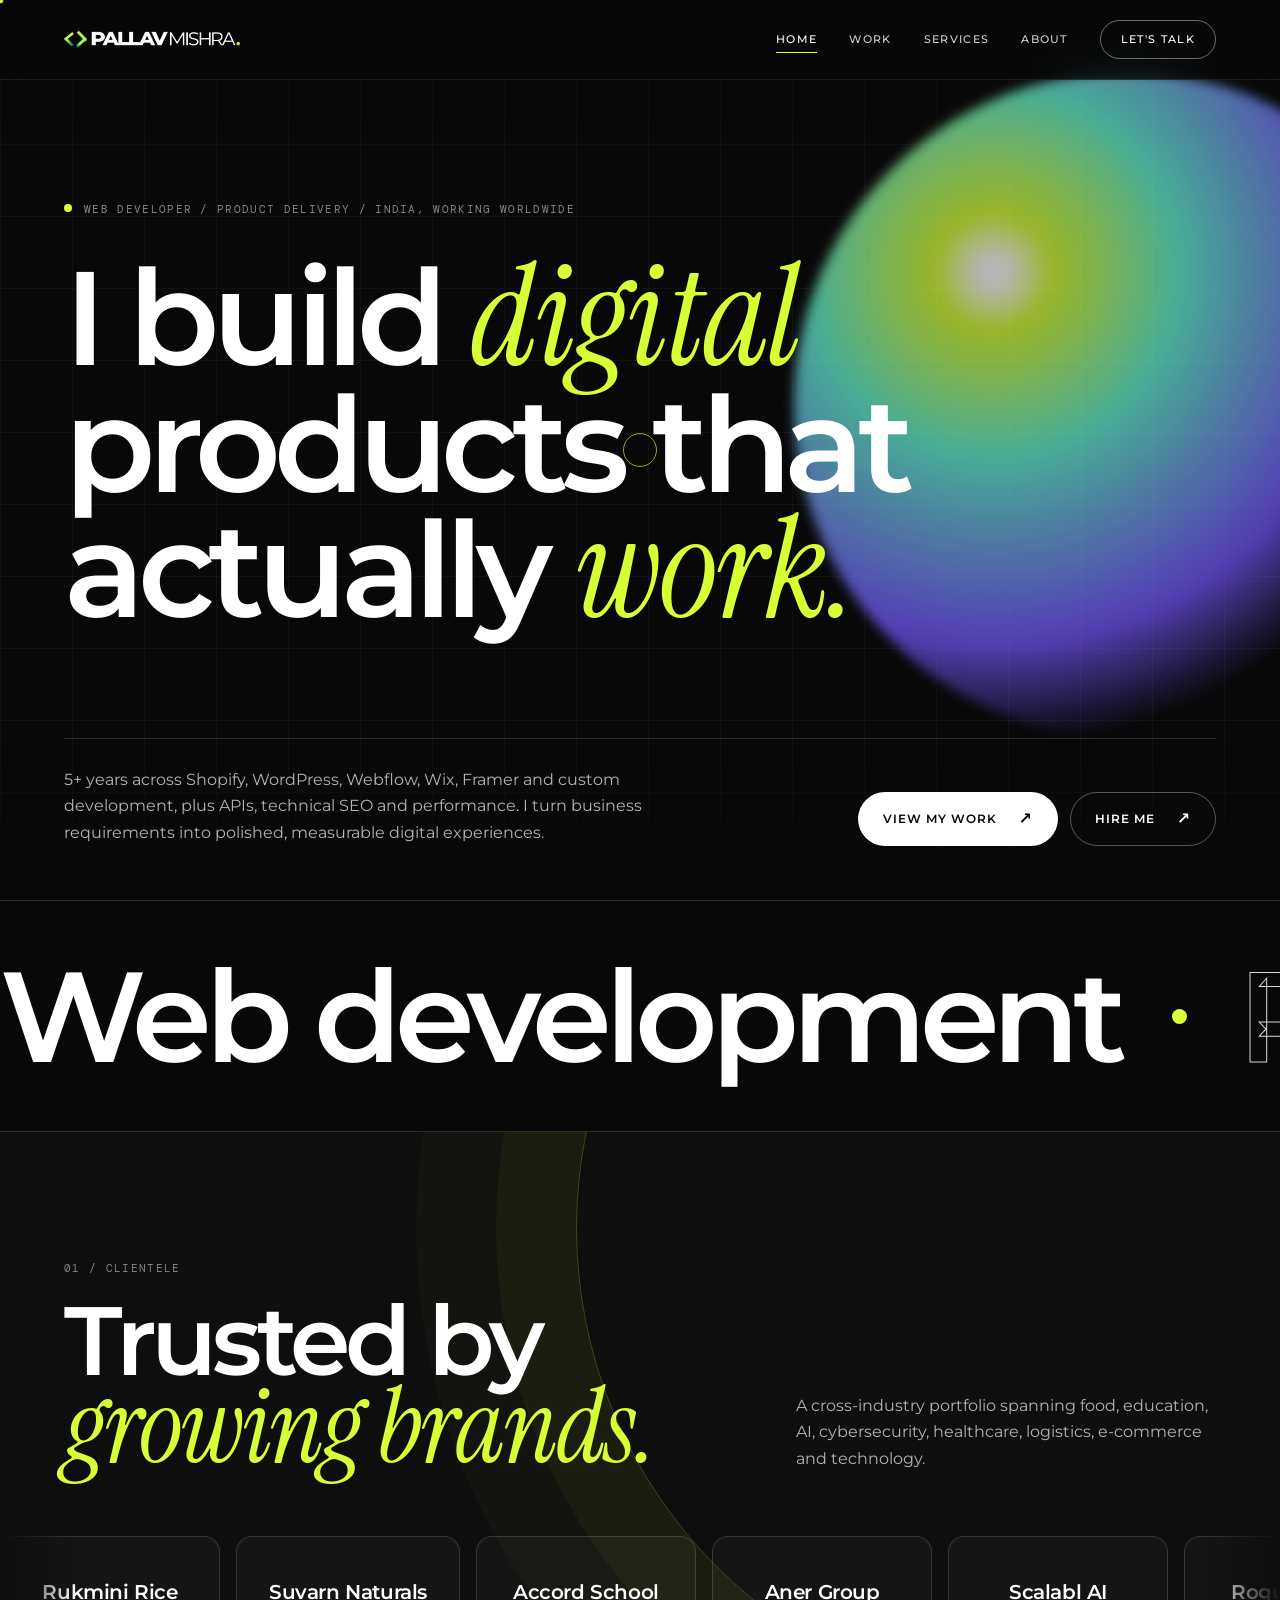
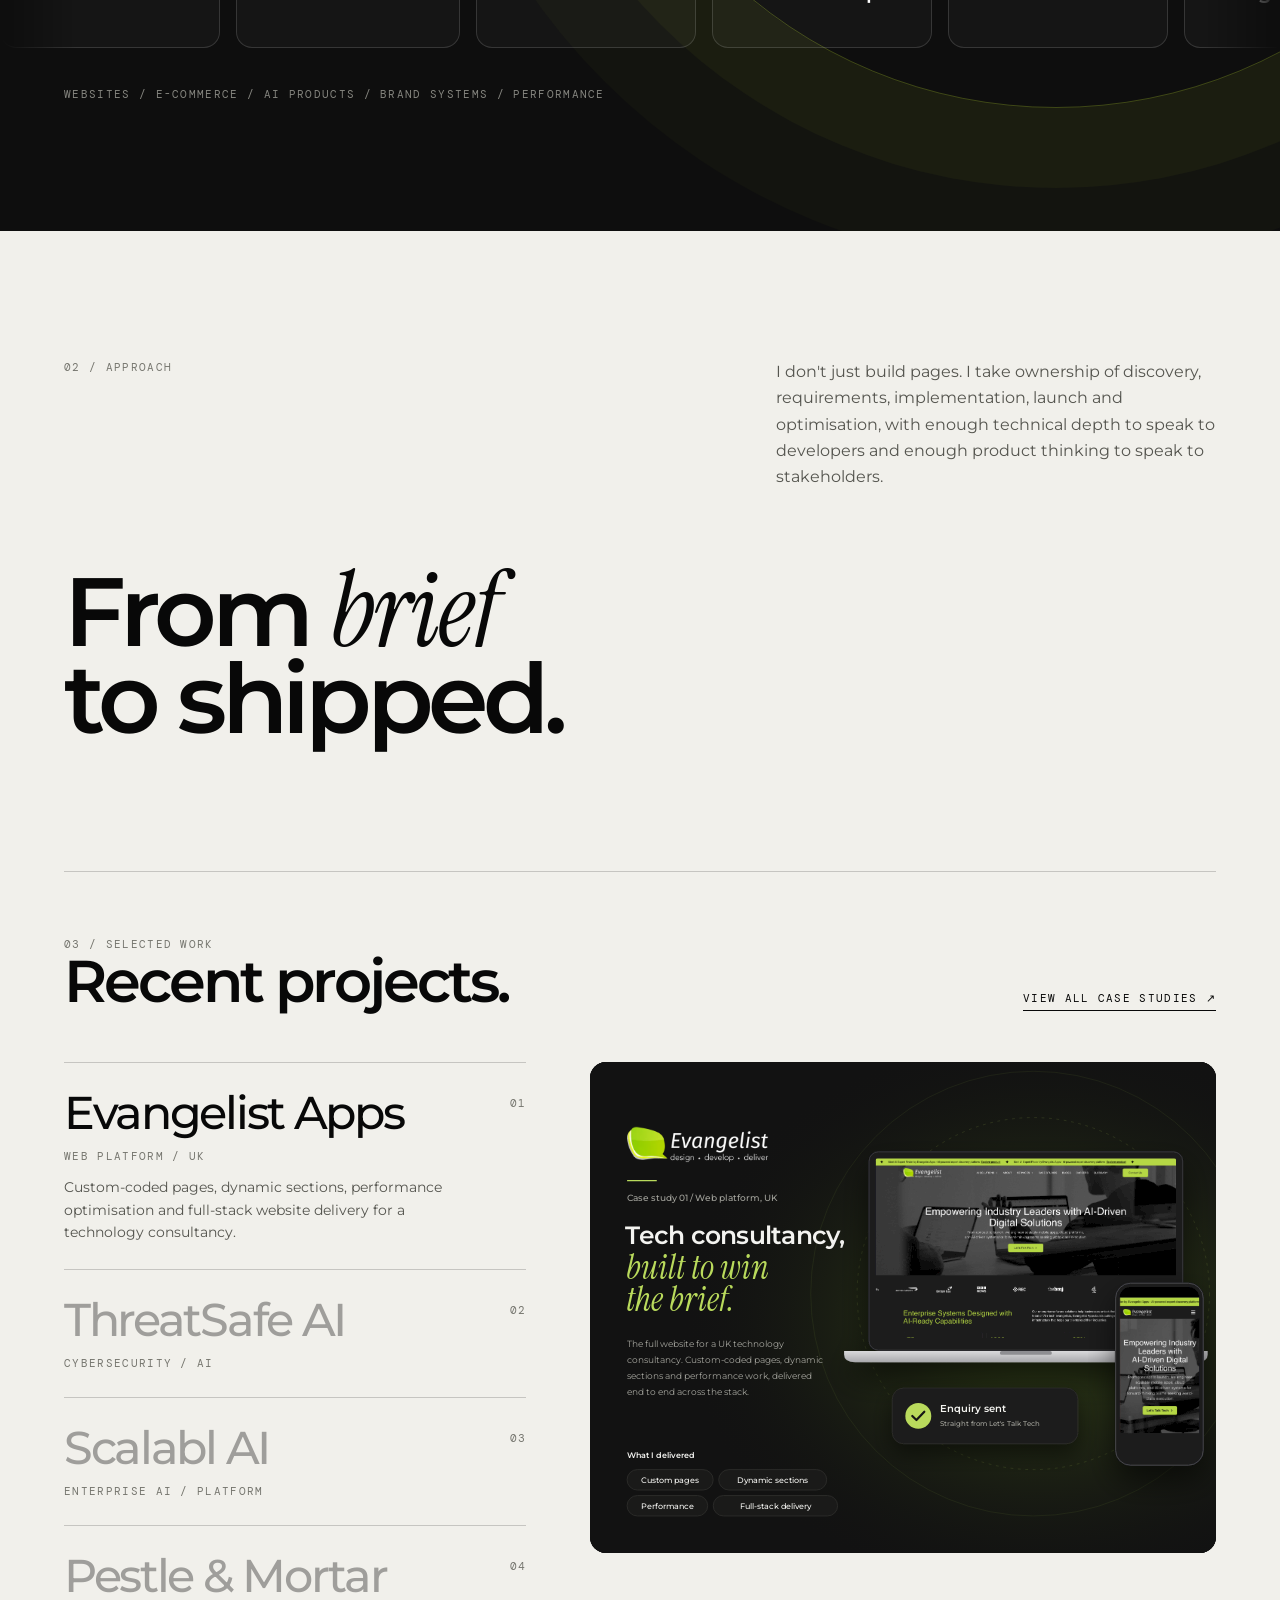
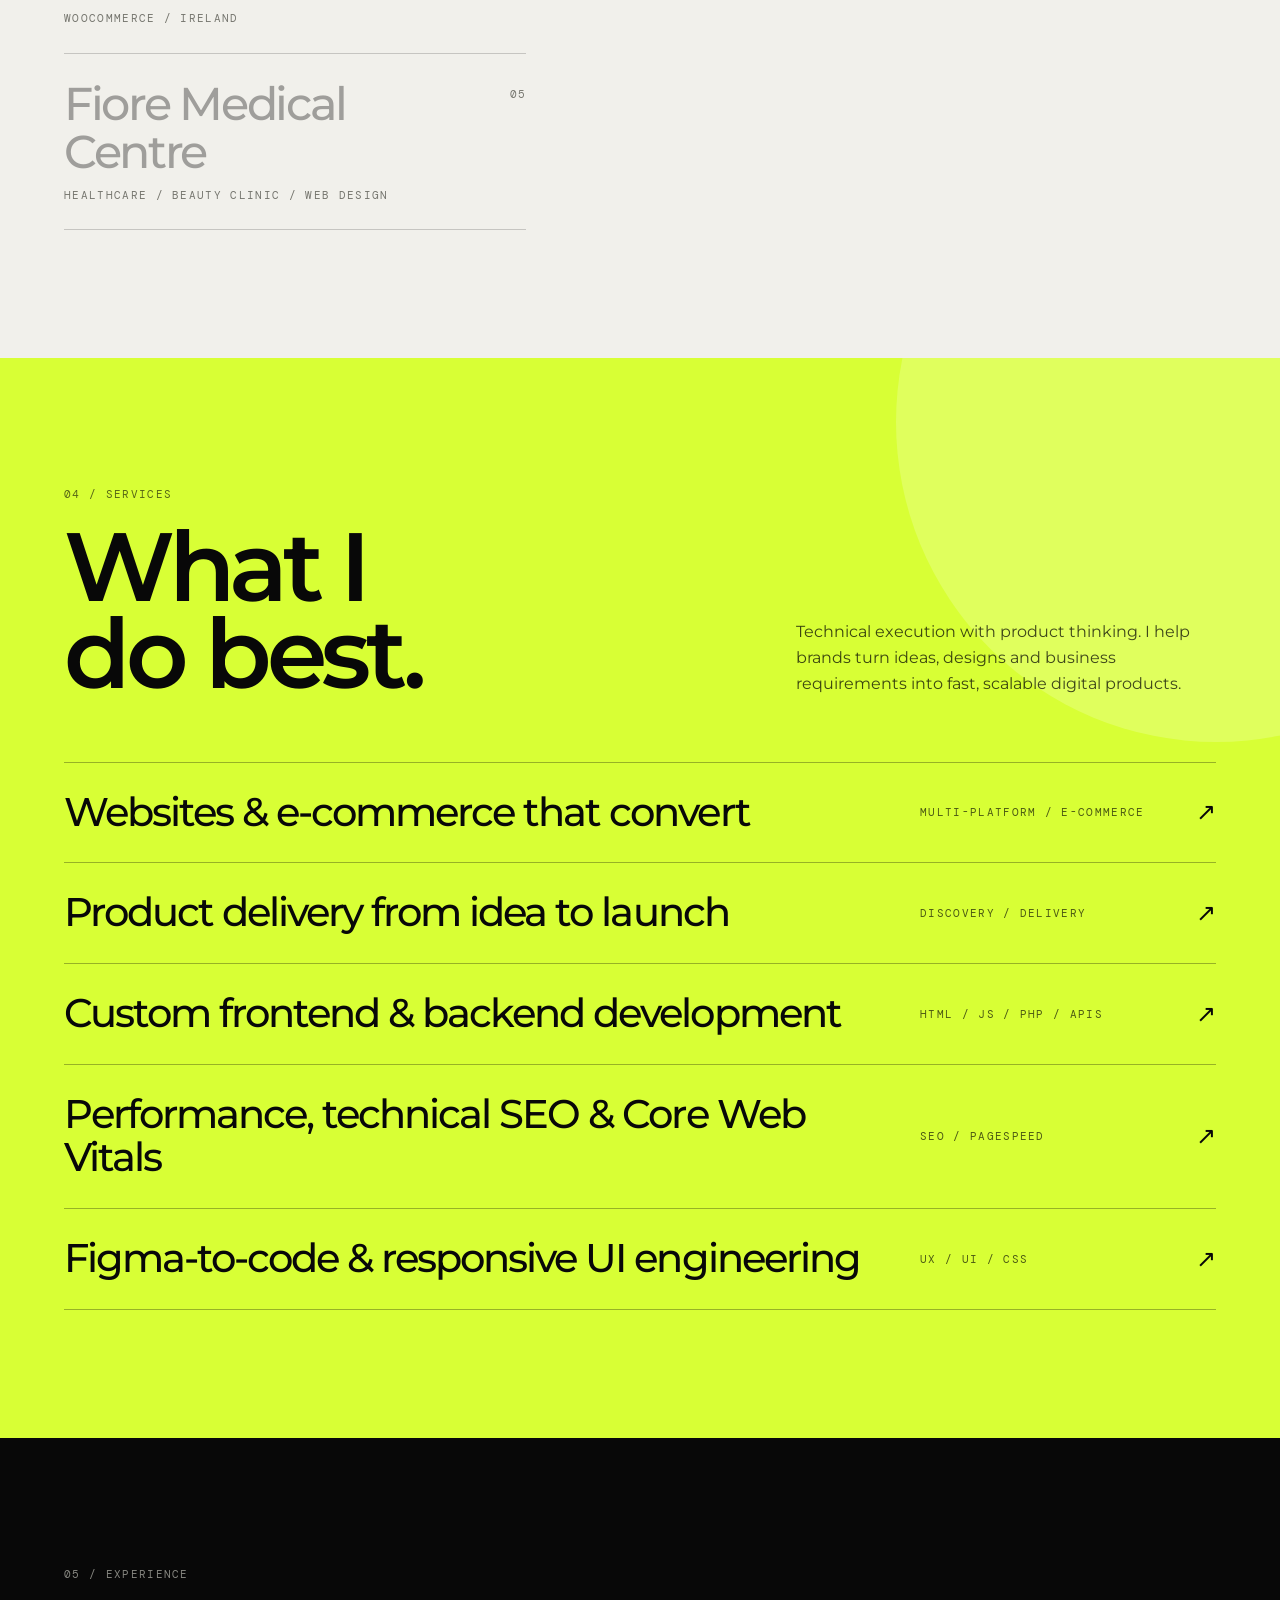
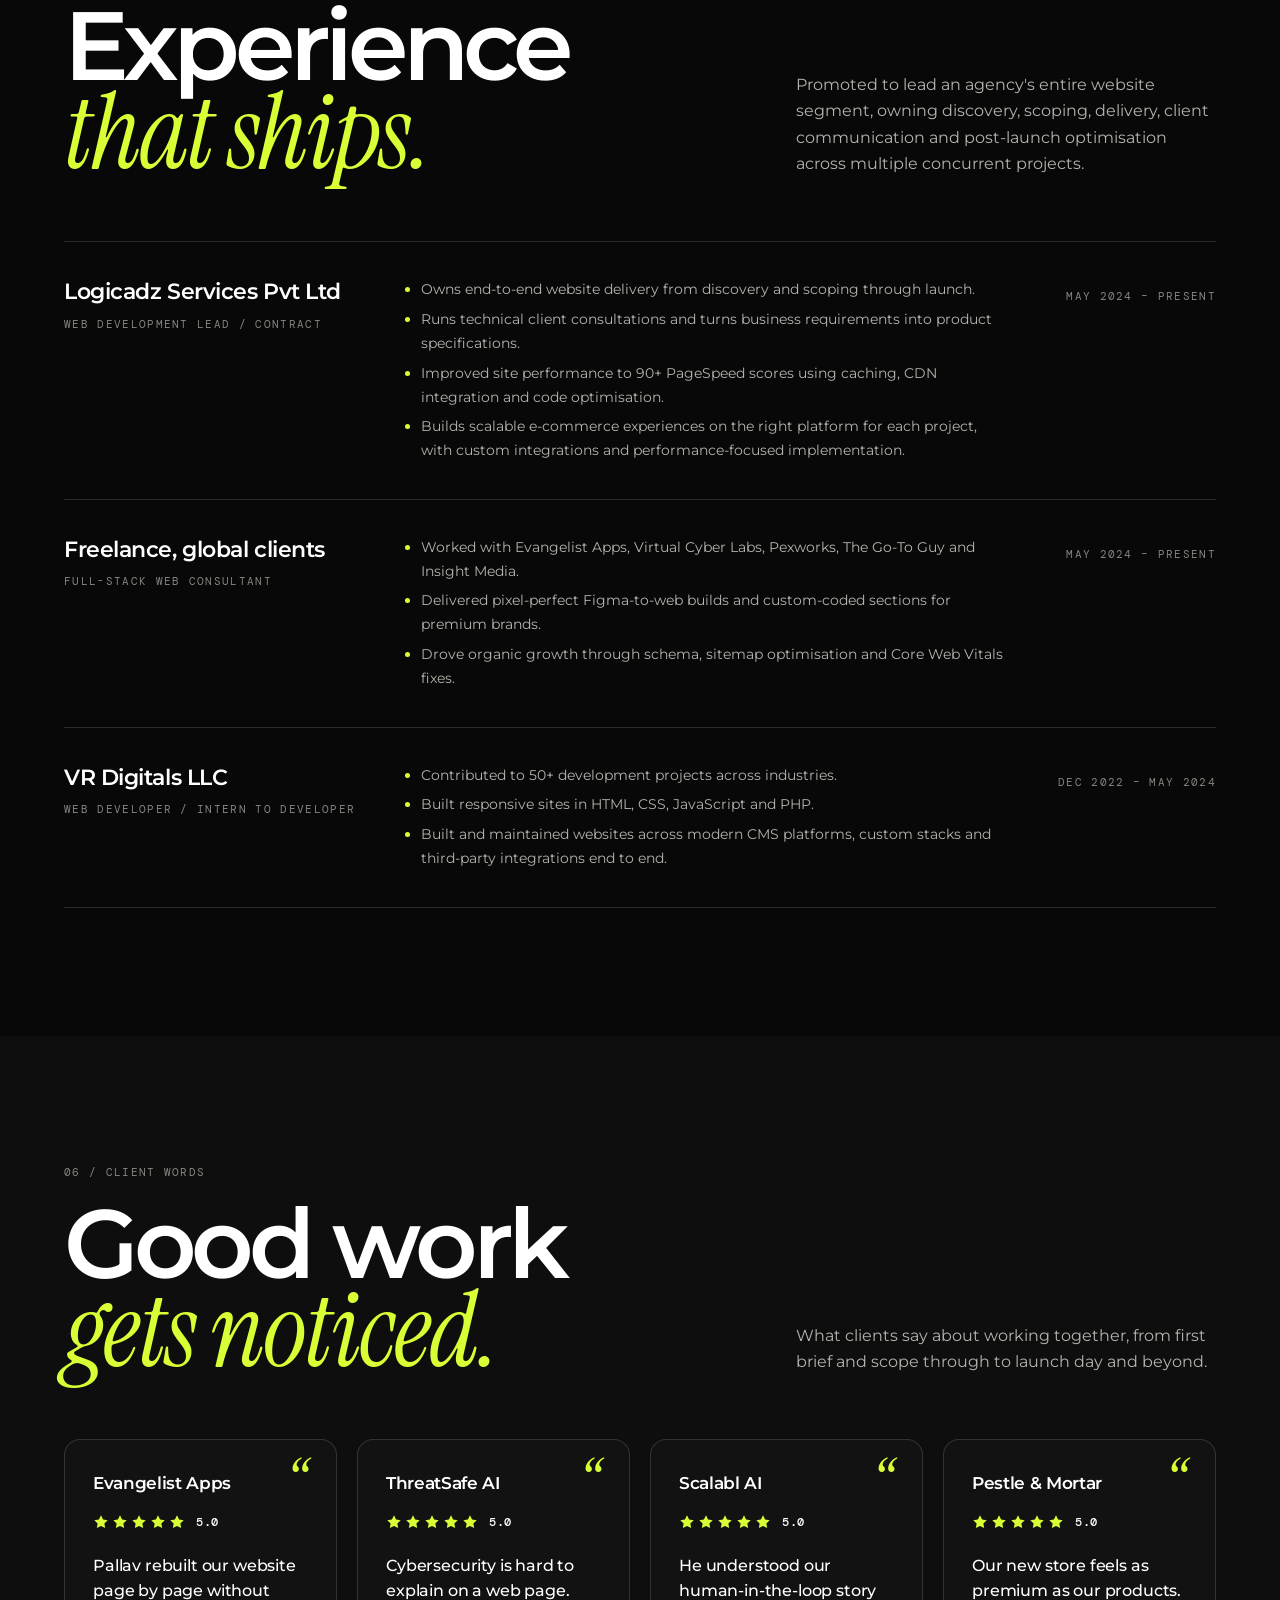
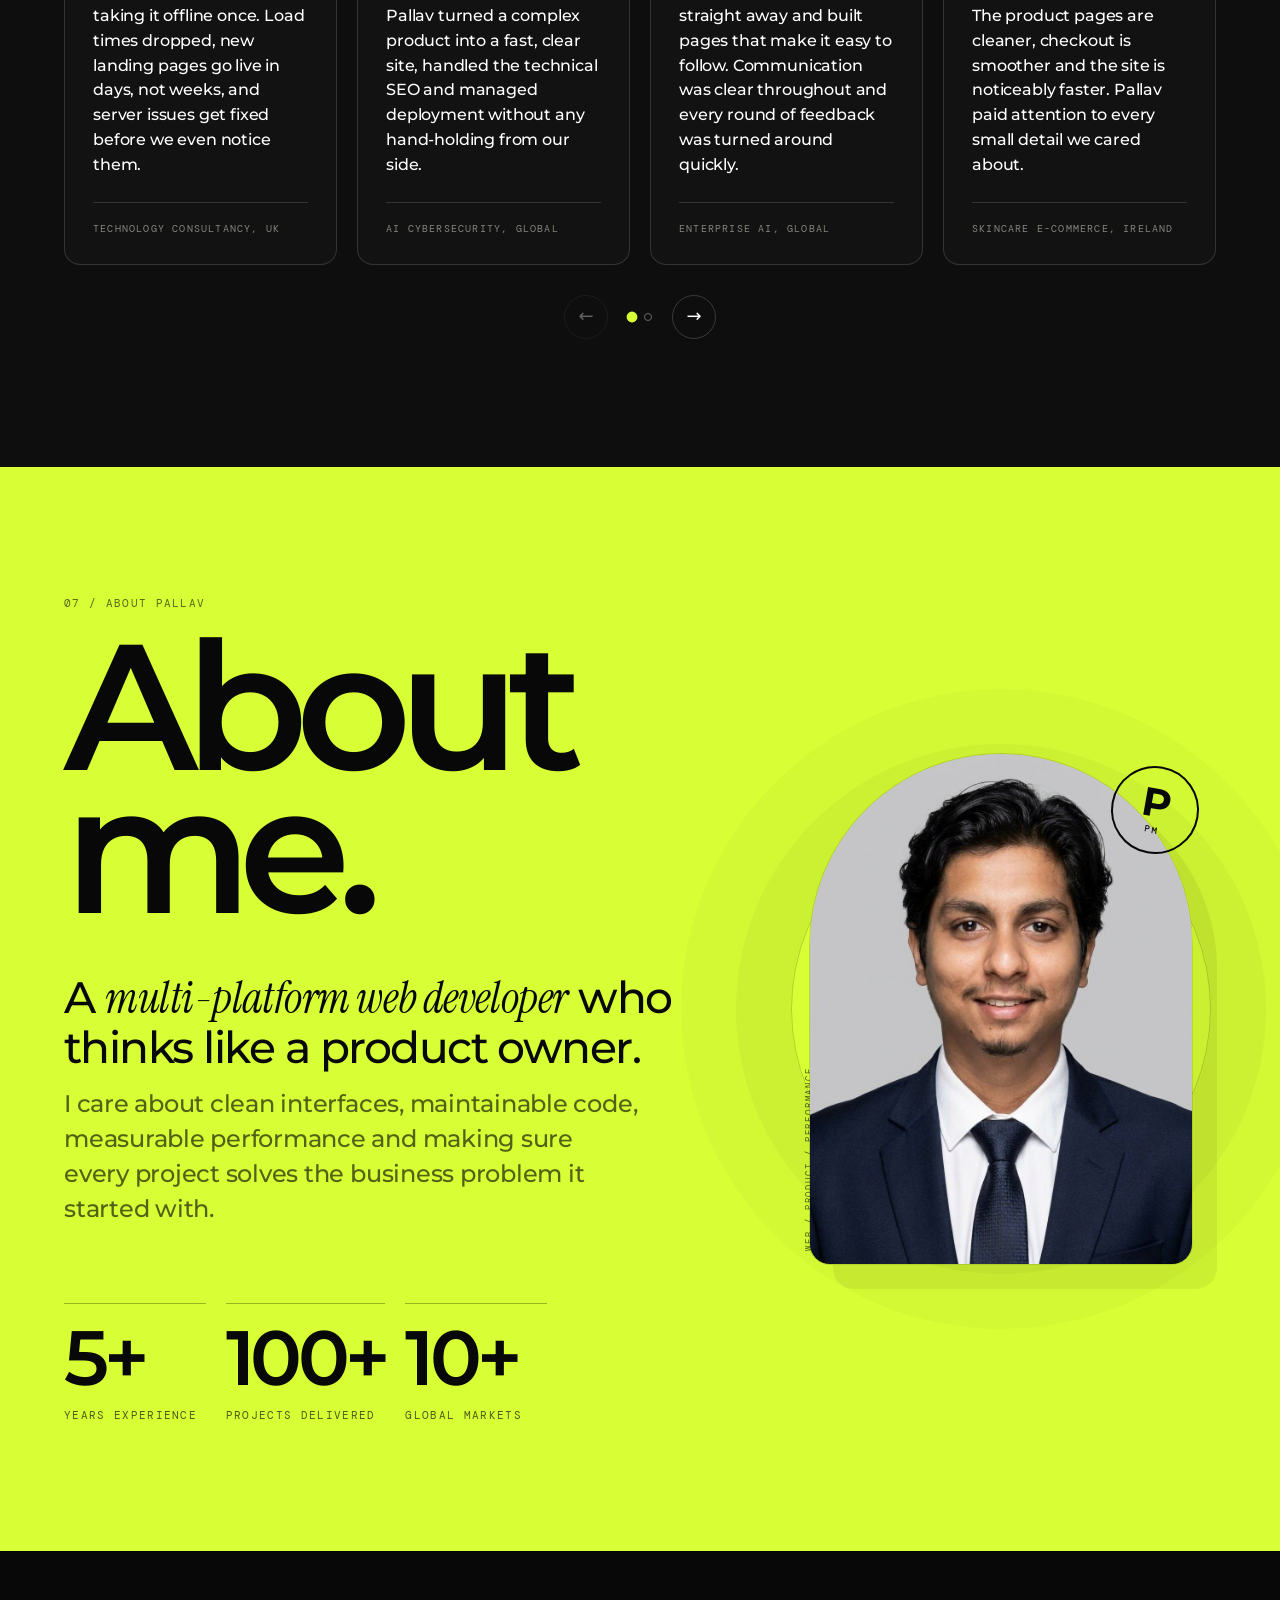
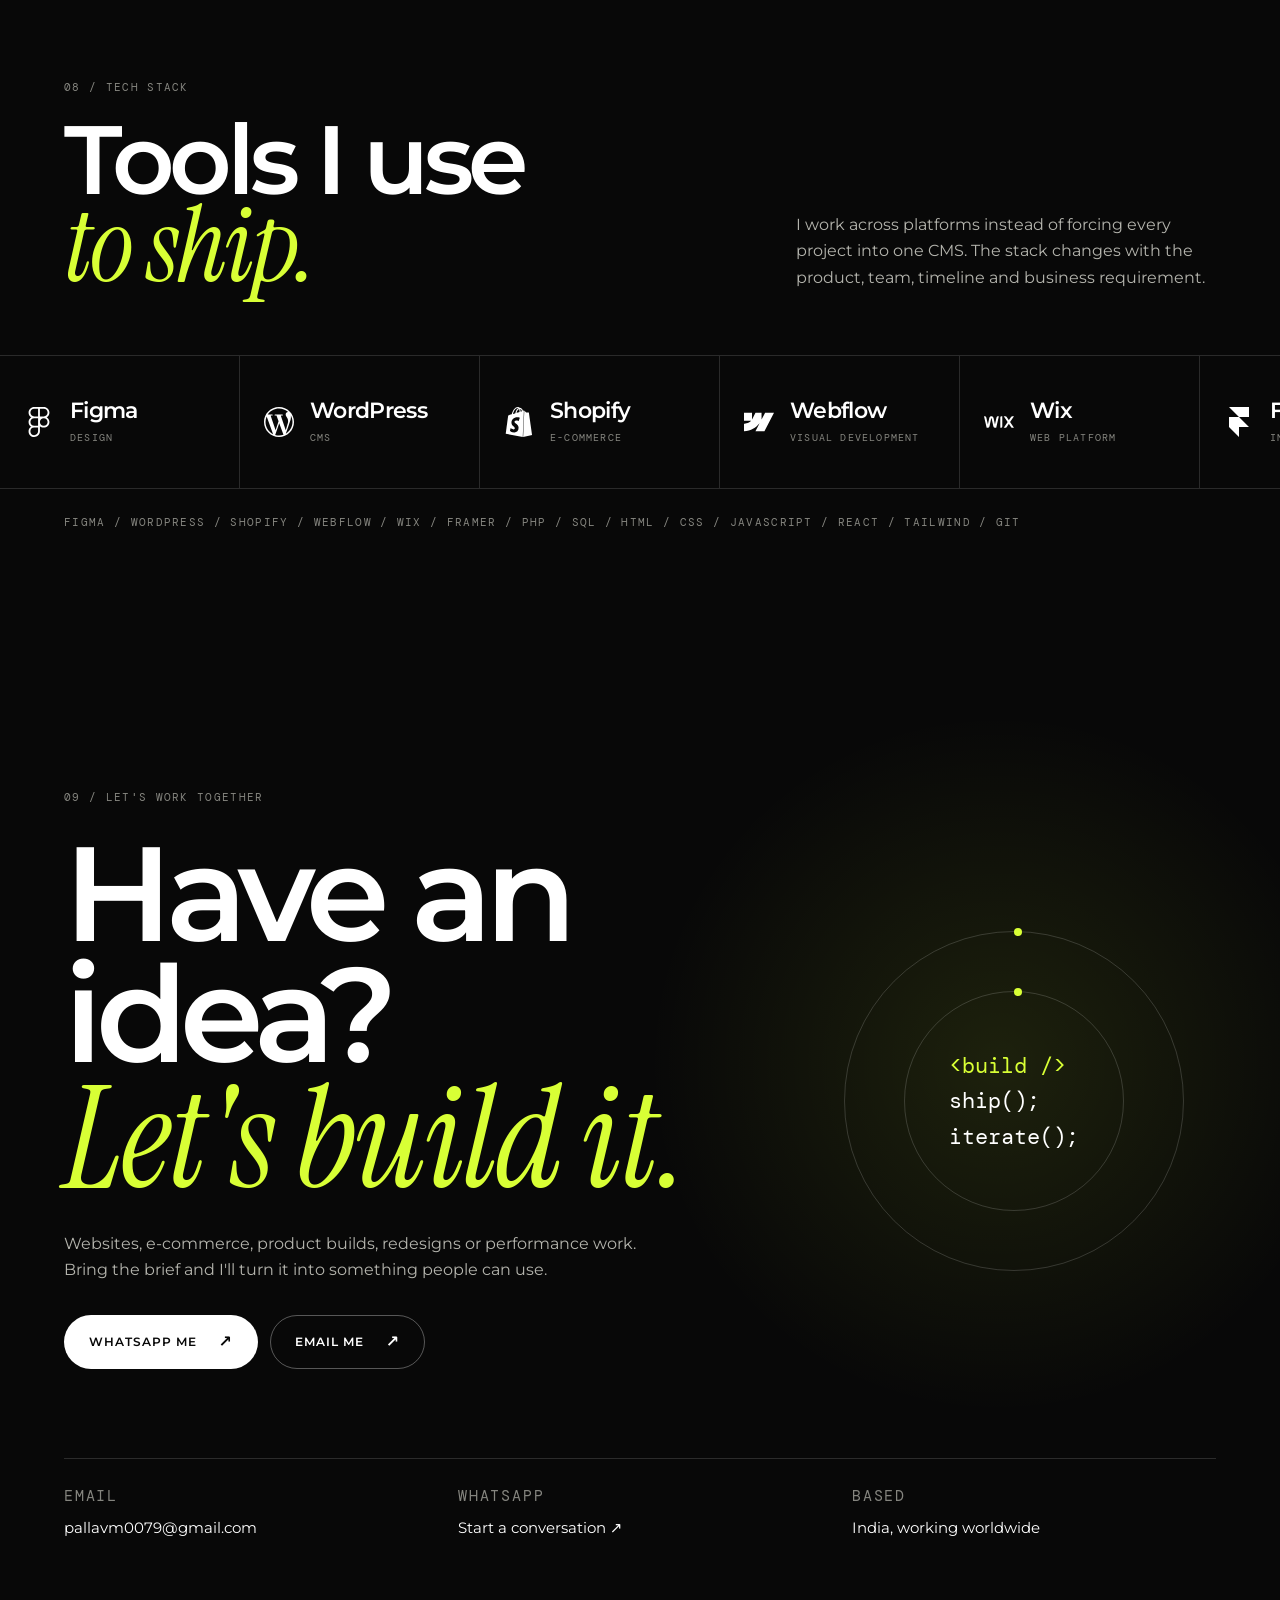
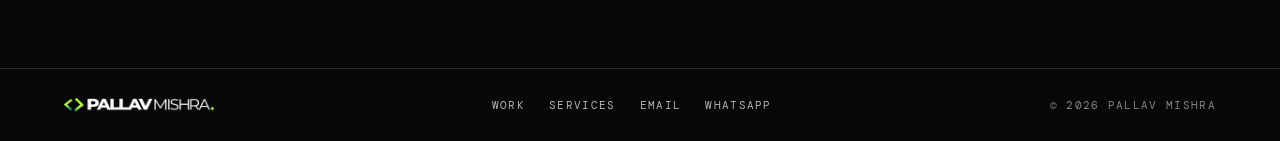
==== index.html @ f7b02fa1 "Initial portfolio website" ====
<!doctype html>
<html lang="en">
<head>
  <meta charset="utf-8">
  <meta name="viewport" content="width=device-width, initial-scale=1">
  <title>Pallav Mishra | Web Development Lead</title>
  <meta name="description" content="Pallav Mishra, Web Development Lead. Multi-platform web development, product delivery, technical SEO and performance.">
  <meta name="theme-color" content="#080808">
  <meta property="og:type" content="website">
  <meta property="og:title" content="Pallav Mishra | Web Development Lead">
  <meta property="og:description" content="Pallav Mishra, Web Development Lead. Multi-platform web development, product delivery, technical SEO and performance.">
  <meta property="og:image" content="assets/img/profile/pallav-mishra.jpg">
  <link rel="icon" type="image/png" href="assets/img/favicon.png">
  <link rel="apple-touch-icon" href="assets/img/favicon.png">
  <link rel="preload" href="assets/fonts/montserrat-latin-600-normal.woff2" as="font" type="font/woff2" crossorigin>
  <link rel="preload" href="assets/fonts/instrument-serif-latin-400-italic.woff2" as="font" type="font/woff2" crossorigin>
  <link rel="stylesheet" href="assets/css/site.css">
</head>
<body>
  <a class="skip-link" href="#main">Skip to content</a>

  <!-- ===== Navigation ===== -->
  <header class="nav">
    <a class="brand" href="index.html" aria-label="Pallav Mishra, home"><img src="assets/img/logo.png" alt="Pallav Mishra" width="640" height="63"></a>
    <button class="menu-toggle" type="button" aria-label="Open menu" aria-expanded="false" aria-controls="nav-links"><span>Menu</span><i aria-hidden="true"></i></button>
    <nav class="nav-links" id="nav-links" aria-label="Main">
      <a href="index.html" aria-current="page">Home</a>
      <a href="case-studies/index.html">Work</a>
      <a href="services/index.html">Services</a>
      <a href="index.html#about">About</a>
      <a class="nav-cta" href="https://wa.link/0gztux" target="_blank" rel="noopener">Let's talk</a>
    </nav>
  </header>

  <main id="main">

    <!-- ===== Hero ===== -->
    <section class="hero section on-dark" aria-labelledby="hero-title">
      <div class="hero-grid" aria-hidden="true"></div>
      <div class="hero-glow" aria-hidden="true"></div>
      <div class="hero-copy">
        <p class="eyebrow label">Web developer / Product delivery / India, working worldwide</p>
        <h1 id="hero-title">
          <span class="line"><span>I build <em>digital</em></span></span>
          <span class="line"><span>products that</span></span>
          <span class="line"><span>actually <em>work.</em></span></span>
        </h1>
      </div>
      <div class="hero-foot">
        <p>5+ years across Shopify, WordPress, Webflow, Wix, Framer and custom development, plus APIs, technical SEO and performance. I turn business requirements into polished, measurable digital experiences.</p>
        <div class="hero-actions">
          <a class="btn btn--light" href="case-studies/index.html">View my work <span class="arrow" aria-hidden="true">&#8599;</span></a>
          <a class="btn btn--ghost" href="https://wa.link/0gztux" target="_blank" rel="noopener">Hire me <span class="arrow" aria-hidden="true">&#8599;</span></a>
        </div>
      </div>
    </section>

    <!-- ===== Marquee ===== -->
    <div class="marquee on-dark" aria-hidden="true">
      <div class="marquee-track"><div class="marquee-group"><span>Web development</span><i></i><span class="outline">Product delivery</span><i></i><span>Technical SEO</span><i></i><span class="outline">Performance</span><i></i></div><div class="marquee-group"><span>Web development</span><i></i><span class="outline">Product delivery</span><i></i><span>Technical SEO</span><i></i><span class="outline">Performance</span><i></i></div></div>
    </div>

    <!-- ===== 01 Clientele ===== -->
    <section class="clientele section on-dark" aria-labelledby="clientele-title">
      <div class="section-head">
        <div>
          <p class="label">01 / Clientele</p>
          <h2 class="display" id="clientele-title">Trusted by <em>growing brands.</em></h2>
        </div>
        <p>A cross-industry portfolio spanning food, education, AI, cybersecurity, healthcare, logistics, e-commerce and technology.</p>
      </div>
      <div class="logo-row">
        <div class="logo-track"><ul class="logo-group" aria-label="Clients"><li class="logo-card"><span>Rukmini Rice</span></li><li class="logo-card"><span>Suvarn Naturals</span></li><li class="logo-card"><span>Accord School</span></li><li class="logo-card"><span>Aner Group</span></li><li class="logo-card"><span>Scalabl AI</span></li><li class="logo-card"><span>Rogue Bikes</span></li><li class="logo-card"><span>Logicadz</span></li><li class="logo-card"><span>Design by Rai Das</span></li><li class="logo-card"><span>Blackforge</span></li><li class="logo-card"><span>Evangelist Apps</span></li><li class="logo-card"><span>Fiore Medical Centre</span></li><li class="logo-card"><span>ThreatSafe</span></li><li class="logo-card"><span>Virtual Cyber Labs</span></li><li class="logo-card"><span>Vibhum Logistics</span></li></ul><ul class="logo-group" aria-hidden="true"><li class="logo-card"><span>Rukmini Rice</span></li><li class="logo-card"><span>Suvarn Naturals</span></li><li class="logo-card"><span>Accord School</span></li><li class="logo-card"><span>Aner Group</span></li><li class="logo-card"><span>Scalabl AI</span></li><li class="logo-card"><span>Rogue Bikes</span></li><li class="logo-card"><span>Logicadz</span></li><li class="logo-card"><span>Design by Rai Das</span></li><li class="logo-card"><span>Blackforge</span></li><li class="logo-card"><span>Evangelist Apps</span></li><li class="logo-card"><span>Fiore Medical Centre</span></li><li class="logo-card"><span>ThreatSafe</span></li><li class="logo-card"><span>Virtual Cyber Labs</span></li><li class="logo-card"><span>Vibhum Logistics</span></li></ul></div>
      </div>
      <p class="footnote label">Websites / E-commerce / AI products / Brand systems / Performance</p>
    </section>

    <!-- ===== 02 Approach ===== -->
    <section class="approach section on-paper" aria-labelledby="approach-title">
      <div class="approach-top">
        <p class="label">02 / Approach</p>
        <p>I don't just build pages. I take ownership of discovery, requirements, implementation, launch and optimisation, with enough technical depth to speak to developers and enough product thinking to speak to stakeholders.</p>
      </div>
      <h2 class="display" id="approach-title">From <em>brief</em><br>to shipped.</h2>
    </section>

    <!-- ===== 03 Selected work ===== -->
    <section class="work section on-paper" id="work" aria-labelledby="work-title">
      <div class="work-head">
        <div>
          <p class="label">03 / Selected work</p>
          <h3 id="work-title">Recent projects.</h3>
        </div>
        <a class="text-link" href="case-studies/index.html">View all case studies <span aria-hidden="true">&#8599;</span></a>
      </div>
      <div class="work-grid">
        <div class="projects">
          <button class="project is-active" type="button" aria-pressed="true">
            <span class="project-num label">01</span>
            <h4>Evangelist Apps</h4>
            <span class="project-meta label">Web platform / UK</span>
            <span class="project-desc">Custom-coded pages, dynamic sections, performance optimisation and full-stack website delivery for a technology consultancy.</span>
          </button>
          <button class="project" type="button" aria-pressed="false">
            <span class="project-num label">02</span>
            <h4>ThreatSafe AI</h4>
            <span class="project-meta label">Cybersecurity / AI</span>
            <span class="project-desc">AI-powered threat detection platform website covering frontend, performance, technical SEO and deployment.</span>
          </button>
          <button class="project" type="button" aria-pressed="false">
            <span class="project-num label">03</span>
            <h4>Scalabl AI</h4>
            <span class="project-meta label">Enterprise AI / Platform</span>
            <span class="project-desc">Enterprise platform positioning AI models, people and processes in human-in-the-loop workflows.</span>
          </button>
          <button class="project" type="button" aria-pressed="false">
            <span class="project-num label">04</span>
            <h4>Pestle &amp; Mortar</h4>
            <span class="project-meta label">WooCommerce / Ireland</span>
            <span class="project-desc">High-conversion e-commerce experience for an Irish skincare brand with product-led UX and performance focus.</span>
          </button>
          <button class="project" type="button" aria-pressed="false">
            <span class="project-num label">05</span>
            <h4>Fiore Medical Centre</h4>
            <span class="project-meta label">HEALTHCARE / Beauty Clinic / WEB DESIGN</span>
            <span class="project-desc">A custom-designed healthcare website built for Fiore Medical Centre, featuring a premium UI, custom sections, responsive development, PHP-based functionality, and a custom booking system with seamless appointment management.</span>
          </button>
        </div>
        <div class="work-visual" aria-hidden="true">
          <div class="visual-card is-active"><div class="visual-bg"></div><div class="mockup"><img src="assets/img/projects/evangelist-apps.svg" data-fallback="assets/img/projects/evangelist-apps.svg" alt="Evangelist Apps website preview" width="1400" height="900" loading="lazy" decoding="async"></div></div>
          <div class="visual-card"><div class="visual-bg"></div><div class="mockup"><img src="assets/img/projects/threatsafe-ai.svg" data-fallback="assets/img/projects/threatsafe-ai.svg" alt="ThreatSafe AI website preview" width="1400" height="900" loading="lazy" decoding="async"></div></div>
          <div class="visual-card"><div class="visual-bg"></div><div class="mockup"><img src="assets/img/projects/scalabl-ai.svg" data-fallback="assets/img/projects/scalabl-ai.svg" alt="Scalabl AI website preview" width="1400" height="900" loading="lazy" decoding="async"></div></div>
          <div class="visual-card"><div class="visual-bg"></div><div class="mockup"><img src="assets/img/projects/pestle-mortarr.svg" data-fallback="assets/img/projects/pestle-mortarr.svg" alt="Pestle &amp; Mortar website preview" width="1400" height="900" loading="lazy" decoding="async"></div></div>
          <div class="visual-card"><div class="visual-bg"></div><div class="mockup"><img src="assets/img/projects/fiore-medical-centre.svg" alt="Virtual Cyber Labs website preview" width="1600" height="1000" loading="lazy" decoding="async"></div></div>
        </div>
      </div>
    </section>

    <!-- ===== 04 Services ===== -->
    <section class="services section on-lime" id="services" aria-labelledby="services-title">
      <div class="section-head">
        <div>
          <p class="label">04 / Services</p>
          <h2 class="display" id="services-title">What I<br>do best.</h2>
        </div>
        <p>Technical execution with product thinking. I help brands turn ideas, designs and business requirements into fast, scalable digital products.</p>
      </div>
      <div class="service-list">
        <a class="service-row" href="services/index.html#web"><h4>Websites &amp; e-commerce that convert</h4><span class="label">Multi-platform / E-commerce</span><span class="arrow" aria-hidden="true">&#8599;</span></a>
        <a class="service-row" href="services/index.html#product"><h4>Product delivery from idea to launch</h4><span class="label">Discovery / Delivery</span><span class="arrow" aria-hidden="true">&#8599;</span></a>
        <a class="service-row" href="services/index.html#custom"><h4>Custom frontend &amp; backend development</h4><span class="label">HTML / JS / PHP / APIs</span><span class="arrow" aria-hidden="true">&#8599;</span></a>
        <a class="service-row" href="services/index.html#seo"><h4>Performance, technical SEO &amp; Core Web Vitals</h4><span class="label">SEO / PageSpeed</span><span class="arrow" aria-hidden="true">&#8599;</span></a>
        <a class="service-row" href="services/index.html#ui"><h4>Figma-to-code &amp; responsive UI engineering</h4><span class="label">UX / UI / CSS</span><span class="arrow" aria-hidden="true">&#8599;</span></a>
      </div>
    </section>

    <!-- ===== 05 Experience ===== -->
    <section class="experience section on-dark" id="experience" aria-labelledby="experience-title">
      <div class="section-head">
        <div>
          <p class="label">05 / Experience</p>
          <h2 class="display" id="experience-title">Experience<br><em>that ships.</em></h2>
        </div>
        <p>Promoted to lead an agency's entire website segment, owning discovery, scoping, delivery, client communication and post-launch optimisation across multiple concurrent projects.</p>
      </div>
      <div class="timeline">
        <article class="job">
          <div><h3>Logicadz Services Pvt Ltd</h3><span class="label">Web Development Lead / Contract</span></div>
          <ul>
            <li>Owns end-to-end website delivery from discovery and scoping through launch.</li>
            <li>Runs technical client consultations and turns business requirements into product specifications.</li>
            <li>Improved site performance to 90+ PageSpeed scores using caching, CDN integration and code optimisation.</li>
            <li>Builds scalable e-commerce experiences on the right platform for each project, with custom integrations and performance-focused implementation.</li>
          </ul>
          <span class="date label">May 2024 &ndash; Present</span>
        </article>
        <article class="job">
          <div><h3>Freelance, global clients</h3><span class="label">Full-stack Web Consultant</span></div>
          <ul>
            <li>Worked with Evangelist Apps, Virtual Cyber Labs, Pexworks, The Go-To Guy and Insight Media.</li>
            <li>Delivered pixel-perfect Figma-to-web builds and custom-coded sections for premium brands.</li>
            <li>Drove organic growth through schema, sitemap optimisation and Core Web Vitals fixes.</li>
          </ul>
          <span class="date label">May 2024 &ndash; Present</span>
        </article>
        <article class="job">
          <div><h3>VR Digitals LLC</h3><span class="label">Web Developer / Intern to Developer</span></div>
          <ul>
            <li>Contributed to 50+ development projects across industries.</li>
            <li>Built responsive sites in HTML, CSS, JavaScript and PHP.</li>
            <li>Built and maintained websites across modern CMS platforms, custom stacks and third-party integrations end to end.</li>
          </ul>
          <span class="date label">Dec 2022 &ndash; May 2024</span>
        </article>
      </div>
    </section>

        <!-- ===== 06 Testimonials (4 per view on desktop, 2 on tablet, 1 on phone) ===== -->
    <!-- DRAFT REVIEWS: every quote below needs written approval from that client before publishing.
         Once approved, change data-approved="false" to "true". Adjust the star rating if the client gives a different score. -->
    <section class="testimonials section on-dark" id="testimonials" aria-labelledby="testimonials-title">
      <svg width="0" height="0" style="position:absolute" aria-hidden="true" focusable="false">
        <symbol id="star" viewBox="0 0 20 20"><path d="M10 1.6l2.6 5.3 5.8.8-4.2 4.1 1 5.8L10 14.9l-5.2 2.7 1-5.8L1.6 7.7l5.8-.8z"/></symbol>
      </svg>

      <div class="section-head">
        <div>
          <p class="label">06 / Client words</p>
          <h2 class="display" id="testimonials-title">Good work<br><em>gets noticed.</em></h2>
        </div>
        <p>What clients say about working together, from first brief and scope through to launch day and beyond.</p>
      </div>

      <div class="testimonial-slider" role="region" aria-roledescription="carousel" aria-label="Client testimonials">
        <div class="testimonial-track" tabindex="0">

          <figure class="quote-card" data-approved="false">
            <div class="quote-top"><strong class="quote-client">Evangelist Apps</strong><span class="quote-mark" aria-hidden="true">&ldquo;</span></div>
            <div class="quote-rating" role="img" aria-label="Rated 5 out of 5"><svg aria-hidden="true"><use href="#star"/></svg><svg aria-hidden="true"><use href="#star"/></svg><svg aria-hidden="true"><use href="#star"/></svg><svg aria-hidden="true"><use href="#star"/></svg><svg aria-hidden="true"><use href="#star"/></svg><span class="quote-score">5.0</span></div>
            <blockquote>Pallav rebuilt our website page by page without taking it offline once. Load times dropped, new landing pages go live in days, not weeks, and server issues get fixed before we even notice them.</blockquote>
            <figcaption><span class="label">Technology consultancy, UK</span></figcaption>
          </figure>

          <figure class="quote-card" data-approved="false">
            <div class="quote-top"><strong class="quote-client">ThreatSafe AI</strong><span class="quote-mark" aria-hidden="true">&ldquo;</span></div>
            <div class="quote-rating" role="img" aria-label="Rated 5 out of 5"><svg aria-hidden="true"><use href="#star"/></svg><svg aria-hidden="true"><use href="#star"/></svg><svg aria-hidden="true"><use href="#star"/></svg><svg aria-hidden="true"><use href="#star"/></svg><svg aria-hidden="true"><use href="#star"/></svg><span class="quote-score">5.0</span></div>
            <blockquote>Cybersecurity is hard to explain on a web page. Pallav turned a complex product into a fast, clear site, handled the technical SEO and managed deployment without any hand-holding from our side.</blockquote>
            <figcaption><span class="label">AI cybersecurity, Global</span></figcaption>
          </figure>

          <figure class="quote-card" data-approved="false">
            <div class="quote-top"><strong class="quote-client">Scalabl AI</strong><span class="quote-mark" aria-hidden="true">&ldquo;</span></div>
            <div class="quote-rating" role="img" aria-label="Rated 5 out of 5"><svg aria-hidden="true"><use href="#star"/></svg><svg aria-hidden="true"><use href="#star"/></svg><svg aria-hidden="true"><use href="#star"/></svg><svg aria-hidden="true"><use href="#star"/></svg><svg aria-hidden="true"><use href="#star"/></svg><span class="quote-score">5.0</span></div>
            <blockquote>He understood our human-in-the-loop story straight away and built pages that make it easy to follow. Communication was clear throughout and every round of feedback was turned around quickly.</blockquote>
            <figcaption><span class="label">Enterprise AI, Global</span></figcaption>
          </figure>

          <figure class="quote-card" data-approved="false">
            <div class="quote-top"><strong class="quote-client">Pestle &amp; Mortar</strong><span class="quote-mark" aria-hidden="true">&ldquo;</span></div>
            <div class="quote-rating" role="img" aria-label="Rated 5 out of 5"><svg aria-hidden="true"><use href="#star"/></svg><svg aria-hidden="true"><use href="#star"/></svg><svg aria-hidden="true"><use href="#star"/></svg><svg aria-hidden="true"><use href="#star"/></svg><svg aria-hidden="true"><use href="#star"/></svg><span class="quote-score">5.0</span></div>
            <blockquote>Our new store feels as premium as our products. The product pages are cleaner, checkout is smoother and the site is noticeably faster. Pallav paid attention to every small detail we cared about.</blockquote>
            <figcaption><span class="label">Skincare e-commerce, Ireland</span></figcaption>
          </figure>

          <figure class="quote-card" data-approved="false">
            <div class="quote-top"><strong class="quote-client">Fiore Medical Centre</strong><span class="quote-mark" aria-hidden="true">&ldquo;</span></div>
            <div class="quote-rating" role="img" aria-label="Rated 5 out of 5"><svg aria-hidden="true"><use href="#star"/></svg><svg aria-hidden="true"><use href="#star"/></svg><svg aria-hidden="true"><use href="#star"/></svg><svg aria-hidden="true"><use href="#star"/></svg><svg aria-hidden="true"><use href="#star"/></svg><span class="quote-score">5.0</span></div>
            <blockquote>Patients now book consultations online instead of calling the clinic. The booking system manages every request through to confirmation, and the site finally reflects the quality of care we offer.</blockquote>
            <figcaption><span class="label">Dermatology clinic, Dubai</span></figcaption>
          </figure>

          <figure class="quote-card" data-approved="false">
            <div class="quote-top"><strong class="quote-client">Rogue Bikes</strong><span class="quote-mark" aria-hidden="true">&ldquo;</span></div>
            <div class="quote-rating" role="img" aria-label="Rated 5 out of 5"><svg aria-hidden="true"><use href="#star"/></svg><svg aria-hidden="true"><use href="#star"/></svg><svg aria-hidden="true"><use href="#star"/></svg><svg aria-hidden="true"><use href="#star"/></svg><svg aria-hidden="true"><use href="#star"/></svg><span class="quote-score">5.0</span></div>
            <blockquote>The site looks as sharp as the bikes we sell. Quote requests come in from every page, and buyers arrive already knowing what they want. Pallav understood our business from the first call.</blockquote>
            <figcaption><span class="label">Superbike dealer, Pune</span></figcaption>
          </figure>

          <figure class="quote-card" data-approved="false">
            <div class="quote-top"><strong class="quote-client">Suvarn Naturals</strong><span class="quote-mark" aria-hidden="true">&ldquo;</span></div>
            <div class="quote-rating" role="img" aria-label="Rated 5 out of 5"><svg aria-hidden="true"><use href="#star"/></svg><svg aria-hidden="true"><use href="#star"/></svg><svg aria-hidden="true"><use href="#star"/></svg><svg aria-hidden="true"><use href="#star"/></svg><svg aria-hidden="true"><use href="#star"/></svg><span class="quote-score">5.0</span></div>
            <blockquote>Our customers shop on their phones, and Pallav built the store with that in mind. Mobile checkout is quick, WhatsApp ordering works smoothly and our product range has never looked better.</blockquote>
            <figcaption><span class="label">Natural skincare, India</span></figcaption>
          </figure>

          <figure class="quote-card" data-approved="false">
            <div class="quote-top"><strong class="quote-client">Accord School</strong><span class="quote-mark" aria-hidden="true">&ldquo;</span></div>
            <div class="quote-rating" role="img" aria-label="Rated 5 out of 5"><svg aria-hidden="true"><use href="#star"/></svg><svg aria-hidden="true"><use href="#star"/></svg><svg aria-hidden="true"><use href="#star"/></svg><svg aria-hidden="true"><use href="#star"/></svg><svg aria-hidden="true"><use href="#star"/></svg><span class="quote-score">5.0</span></div>
            <blockquote>Parents can now find admissions, academics and campus details in a few clicks, and enquiries reach our office without delay. The whole project was well planned and delivered without stress.</blockquote>
            <figcaption><span class="label">CBSE school, Tirupati</span></figcaption>
          </figure>

        </div>
        <div class="slider-controls">
          <button class="slider-btn slider-prev" type="button" aria-label="Previous testimonials">&larr;</button>
          <div class="slider-dots"></div>
          <button class="slider-btn slider-next" type="button" aria-label="Next testimonials">&rarr;</button>
        </div>
      </div>
    </section>

    <!-- ===== 07 About ===== -->
    <section class="about section on-lime" id="about" aria-labelledby="about-title">
      <div class="about-layout">
        <div>
          <p class="label">07 / About Pallav</p>
          <h2 class="about-title" id="about-title">About<br>me.</h2>
          <p class="about-copy">A <em>multi-platform web developer</em> who thinks like a product owner.
            <span class="dim">I care about clean interfaces, maintainable code, measurable performance and making sure every project solves the business problem it started with.</span></p>
          <div class="stats">
            <div class="stat"><strong>5+</strong><span class="label">Years experience</span></div>
            <div class="stat"><strong>100+</strong><span class="label">Projects delivered</span></div>
            <div class="stat"><strong>10+</strong><span class="label">Global markets</span></div>
          </div>
        </div>
        <div class="portrait">
          <div class="portrait-ring" aria-hidden="true"></div>
          <div class="portrait-frame"><img src="assets/img/profile/pallav-mishra.jpg" alt="Portrait of Pallav Mishra" width="896" height="1200" loading="lazy" decoding="async"></div>
          <div class="portrait-tag label" aria-hidden="true">Web / Product / Performance</div>
          <div class="portrait-stamp" aria-hidden="true">P<small>PM</small></div>
        </div>
      </div>
    </section>

    <!-- ===== 08 Tech stack ===== -->
    <section class="stack section on-dark" id="stack" aria-labelledby="stack-title">
      <div class="section-head">
        <div>
          <p class="label">08 / Tech stack</p>
          <h2 class="display" id="stack-title">Tools I use<br><em>to ship.</em></h2>
        </div>
        <p>I work across platforms instead of forcing every project into one CMS. The stack changes with the product, team, timeline and business requirement.</p>
      </div>
      <div class="stack-row">
        <div class="stack-track"><div class="stack-group"><div class="stack-item"><img src="assets/img/icons/figma.svg" alt="" width="30" height="30" loading="lazy"><span>Figma</span><small class="label">Design</small></div><div class="stack-item"><img src="assets/img/icons/wordpress.svg" alt="" width="30" height="30" loading="lazy"><span>WordPress</span><small class="label">CMS</small></div><div class="stack-item"><img src="assets/img/icons/shopify.svg" alt="" width="30" height="30" loading="lazy"><span>Shopify</span><small class="label">E-commerce</small></div><div class="stack-item"><img src="assets/img/icons/webflow.svg" alt="" width="30" height="30" loading="lazy"><span>Webflow</span><small class="label">Visual development</small></div><div class="stack-item"><img src="assets/img/icons/wix.svg" alt="" width="30" height="30" loading="lazy"><span>Wix</span><small class="label">Web platform</small></div><div class="stack-item"><img src="assets/img/icons/framer.svg" alt="" width="30" height="30" loading="lazy"><span>Framer</span><small class="label">Interactive web</small></div><div class="stack-item"><img src="assets/img/icons/php.svg" alt="" width="30" height="30" loading="lazy"><span>PHP</span><small class="label">Backend</small></div><div class="stack-item"><img src="assets/img/icons/mysql.svg" alt="" width="30" height="30" loading="lazy"><span>SQL</span><small class="label">Data</small></div><div class="stack-item"><img src="assets/img/icons/html5.svg" alt="" width="30" height="30" loading="lazy"><span>HTML</span><small class="label">Structure</small></div><div class="stack-item"><img src="assets/img/icons/css.svg" alt="" width="30" height="30" loading="lazy"><span>CSS</span><small class="label">UI</small></div><div class="stack-item"><img src="assets/img/icons/javascript.svg" alt="" width="30" height="30" loading="lazy"><span>JavaScript</span><small class="label">Interaction</small></div><div class="stack-item"><img src="assets/img/icons/react.svg" alt="" width="30" height="30" loading="lazy"><span>React</span><small class="label">Frontend</small></div><div class="stack-item"><img src="assets/img/icons/tailwindcss.svg" alt="" width="30" height="30" loading="lazy"><span>Tailwind</span><small class="label">Styling</small></div><div class="stack-item"><img src="assets/img/icons/git.svg" alt="" width="30" height="30" loading="lazy"><span>Git</span><small class="label">Version control</small></div></div><div class="stack-group" aria-hidden="true"><div class="stack-item"><img src="assets/img/icons/figma.svg" alt="" width="30" height="30" loading="lazy"><span>Figma</span><small class="label">Design</small></div><div class="stack-item"><img src="assets/img/icons/wordpress.svg" alt="" width="30" height="30" loading="lazy"><span>WordPress</span><small class="label">CMS</small></div><div class="stack-item"><img src="assets/img/icons/shopify.svg" alt="" width="30" height="30" loading="lazy"><span>Shopify</span><small class="label">E-commerce</small></div><div class="stack-item"><img src="assets/img/icons/webflow.svg" alt="" width="30" height="30" loading="lazy"><span>Webflow</span><small class="label">Visual development</small></div><div class="stack-item"><img src="assets/img/icons/wix.svg" alt="" width="30" height="30" loading="lazy"><span>Wix</span><small class="label">Web platform</small></div><div class="stack-item"><img src="assets/img/icons/framer.svg" alt="" width="30" height="30" loading="lazy"><span>Framer</span><small class="label">Interactive web</small></div><div class="stack-item"><img src="assets/img/icons/php.svg" alt="" width="30" height="30" loading="lazy"><span>PHP</span><small class="label">Backend</small></div><div class="stack-item"><img src="assets/img/icons/mysql.svg" alt="" width="30" height="30" loading="lazy"><span>SQL</span><small class="label">Data</small></div><div class="stack-item"><img src="assets/img/icons/html5.svg" alt="" width="30" height="30" loading="lazy"><span>HTML</span><small class="label">Structure</small></div><div class="stack-item"><img src="assets/img/icons/css.svg" alt="" width="30" height="30" loading="lazy"><span>CSS</span><small class="label">UI</small></div><div class="stack-item"><img src="assets/img/icons/javascript.svg" alt="" width="30" height="30" loading="lazy"><span>JavaScript</span><small class="label">Interaction</small></div><div class="stack-item"><img src="assets/img/icons/react.svg" alt="" width="30" height="30" loading="lazy"><span>React</span><small class="label">Frontend</small></div><div class="stack-item"><img src="assets/img/icons/tailwindcss.svg" alt="" width="30" height="30" loading="lazy"><span>Tailwind</span><small class="label">Styling</small></div><div class="stack-item"><img src="assets/img/icons/git.svg" alt="" width="30" height="30" loading="lazy"><span>Git</span><small class="label">Version control</small></div></div></div>
      </div>
      <p class="footnote label">Figma / WordPress / Shopify / Webflow / Wix / Framer / PHP / SQL / HTML / CSS / JavaScript / React / Tailwind / Git</p>
    </section>

    <!-- ===== 09 Contact ===== -->
    <section class="contact section on-dark" id="contact" aria-labelledby="contact-title">
      <p class="label">09 / Let's work together</p>
      <div class="contact-grid">
        <div>
          <h2 id="contact-title">Have an idea?<br><em>Let's build it.</em></h2>
          <p>Websites, e-commerce, product builds, redesigns or performance work. Bring the brief and I'll turn it into something people can use.</p>
          <div class="contact-actions">
            <a class="btn btn--light" href="https://wa.link/0gztux" target="_blank" rel="noopener">WhatsApp me <span class="arrow" aria-hidden="true">&#8599;</span></a>
            <a class="btn btn--ghost" href="mailto:pallavm0079@gmail.com">Email me <span class="arrow" aria-hidden="true">&#8599;</span></a>
          </div>
        </div>
        <div class="contact-visual" aria-hidden="true">
          <div class="orbit orbit--lg"></div>
          <div class="orbit orbit--sm"></div>
          <div class="contact-code"><span>&lt;build /&gt;</span><br>ship();<br>iterate();</div>
        </div>
      </div>
      <div class="contact-foot">
        <div><span class="label">Email</span><a href="mailto:pallavm0079@gmail.com">pallavm0079@gmail.com</a></div>
        <div><span class="label">WhatsApp</span><a href="https://wa.link/0gztux" target="_blank" rel="noopener">Start a conversation &#8599;</a></div>
        <div><span class="label">Based</span><span>India, working worldwide</span></div>
      </div>
    </section>

  </main>

  <!-- ===== Footer ===== -->
  <footer class="footer">
    <a class="brand" href="index.html" aria-label="Pallav Mishra, home"><img src="assets/img/logo.png" alt="Pallav Mishra" width="640" height="63" loading="lazy"></a>
    <nav class="footer-links label" aria-label="Footer">
      <a href="case-studies/index.html">Work</a>
      <a href="services/index.html">Services</a>
      <a href="mailto:pallavm0079@gmail.com">Email</a>
      <a href="https://wa.link/0gztux" target="_blank" rel="noopener">WhatsApp</a>
    </nav>
    <div class="label">&copy; <span data-year>2026</span> Pallav Mishra</div>
  </footer>

  <a class="wa-float" href="https://wa.link/0gztux" target="_blank" rel="noopener" aria-label="Chat with Pallav on WhatsApp">WhatsApp <span aria-hidden="true">&#8599;</span></a>
  <div class="cursor-dot" aria-hidden="true"></div>
  <div class="cursor-ring" aria-hidden="true"></div>
  <script src="assets/js/site.js" defer></script>
</body>
</html>
---- assets/css/site.css ----
/* =========================================================
   Pallav Mishra Portfolio - site.css
   ---------------------------------------------------------
   1.  Fonts
   2.  Design tokens
   3.  Base and reset
   4.  Utilities and shared components (labels, buttons, headings)
   5.  Navigation
   6.  Hero
   7.  Marquee
   8.  Clientele
   9.  Approach
   10. Selected work
   11. Services
   12. Experience
   13. Testimonials
   14. About
   15. Tech stack
   16. Contact
   17. Footer and floating WhatsApp
   18. Inner pages (case studies, services)
   19. Custom cursor
   20. Motion
   21. Responsive
   ========================================================= */

/* ---------- 1. Fonts (self-hosted, no Google dependency) ---------- */
@font-face{font-family:"Montserrat";src:url("../fonts/montserrat-latin-400-normal.woff2") format("woff2");font-weight:400;font-style:normal;font-display:swap}
@font-face{font-family:"Montserrat";src:url("../fonts/montserrat-latin-500-normal.woff2") format("woff2");font-weight:500;font-style:normal;font-display:swap}
@font-face{font-family:"Montserrat";src:url("../fonts/montserrat-latin-600-normal.woff2") format("woff2");font-weight:600;font-style:normal;font-display:swap}
@font-face{font-family:"Montserrat";src:url("../fonts/montserrat-latin-700-normal.woff2") format("woff2");font-weight:700;font-style:normal;font-display:swap}
@font-face{font-family:"DM Mono";src:url("../fonts/dm-mono-latin-400-normal.woff2") format("woff2");font-weight:400;font-style:normal;font-display:swap}
@font-face{font-family:"DM Mono";src:url("../fonts/dm-mono-latin-500-normal.woff2") format("woff2");font-weight:500;font-style:normal;font-display:swap}
@font-face{font-family:"Instrument Serif";src:url("../fonts/instrument-serif-latin-400-italic.woff2") format("woff2");font-weight:400;font-style:italic;font-display:swap}

/* ---------- 2. Design tokens ---------- */
:root{
  /* colour */
  --ink:#080808;
  --ink-2:#0e0e0e;
  --paper:#f1f0eb;
  --paper-2:#e6e4dd;
  --lime:#d8ff35;
  --white:#ffffff;
  --text-on-dark:#b4b4ad;
  --muted-on-dark:#85857f;
  --text-on-light:#55554f;
  --muted-on-light:#76766f;
  --line-dark:rgba(255,255,255,.14);
  --line-light:rgba(0,0,0,.18);

  /* type */
  --font-sans:"Montserrat",system-ui,-apple-system,"Segoe UI",Arial,sans-serif;
  --font-mono:"DM Mono",ui-monospace,Menlo,Consolas,monospace;
  --font-serif:"Instrument Serif",Georgia,"Times New Roman",serif;

  --fs-display:clamp(52px,10.4vw,164px);
  --fs-h2:clamp(46px,7.6vw,116px);
  --fs-h3:clamp(32px,4.6vw,64px);
  --fs-lead:clamp(16px,1.25vw,18px);
  --fs-body:15px;
  --fs-small:13px;
  --fs-label:11px;

  --track-display:-.055em;
  --track-heading:-.05em;

  /* layout */
  --max:1440px;
  --gutter:clamp(20px,5vw,72px);
  --section-y:clamp(84px,10vw,160px);
  --nav-h:80px;
  --radius:16px;
  --ease:cubic-bezier(.22,1,.36,1);
}

/* ---------- 3. Base and reset ---------- */
*,*::before,*::after{box-sizing:border-box}
html{-webkit-text-size-adjust:100%;scroll-padding-top:var(--nav-h)}
body{margin:0;background:var(--ink);color:var(--ink);font-family:var(--font-sans);font-size:var(--fs-body);line-height:1.6;overflow-x:hidden;-webkit-font-smoothing:antialiased;-moz-osx-font-smoothing:grayscale;text-rendering:optimizeLegibility}
img,svg{display:block;max-width:100%}
a{color:inherit;text-decoration:none}
button{font:inherit;color:inherit}
h1,h2,h3,h4,p,blockquote,figure,ul{margin:0}
:focus-visible{outline:2px solid var(--lime);outline-offset:3px;border-radius:4px}
.skip-link{position:absolute;left:16px;top:-60px;z-index:300;background:var(--lime);color:var(--ink);padding:10px 16px;border-radius:999px;font:500 12px var(--font-mono)}
.skip-link:focus{top:16px}

/* Every full-width section keeps content within --max without extra wrappers */
.section{padding:var(--section-y) max(var(--gutter),calc((100% - var(--max)) / 2))}

/* ---------- 4. Utilities and shared components ---------- */
.label{font:400 var(--fs-label)/1.5 var(--font-mono);letter-spacing:.12em;text-transform:uppercase}
.on-dark{background:var(--ink);color:var(--white)}
.on-paper{background:var(--paper);color:var(--ink)}
.on-lime{background:var(--lime);color:var(--ink)}
.on-dark .label{color:var(--muted-on-dark)}
.on-paper .label,.on-lime .label{color:var(--muted-on-light)}
.on-lime .label{color:rgba(0,0,0,.6)}

.display{font-size:var(--fs-h2);font-weight:600;line-height:.9;letter-spacing:var(--track-display)}
.display em,.accent{font-family:var(--font-serif);font-style:italic;font-weight:400;letter-spacing:-.02em;font-size:1.08em;line-height:.8}
.on-dark .display em{color:var(--lime)}

.section-head{display:grid;grid-template-columns:minmax(0,1fr) minmax(0,420px);gap:40px 6vw;align-items:end;margin-bottom:clamp(40px,5vw,72px)}
.section-head .label{margin-bottom:20px}
.section-head p:not(.label){font-size:var(--fs-lead);line-height:1.65}
.on-dark .section-head p:not(.label){color:var(--text-on-dark)}
.on-paper .section-head p:not(.label){color:var(--text-on-light)}

.btn{display:inline-flex;align-items:center;justify-content:space-between;gap:22px;min-height:54px;padding:0 24px;border:1px solid transparent;border-radius:999px;font:600 12px/1 var(--font-sans);letter-spacing:.08em;text-transform:uppercase;white-space:nowrap;cursor:pointer;transition:background .35s var(--ease),color .35s var(--ease),border-color .35s var(--ease),transform .35s var(--ease)}
.btn .arrow{font-size:16px;line-height:1;transition:transform .35s var(--ease)}
.btn:hover{transform:translateY(-2px)}
.btn:hover .arrow{transform:translate(2px,-2px)}
.btn--light{background:var(--white);color:var(--ink)}
.btn--light:hover{background:var(--lime)}
.btn--ghost{background:transparent;color:var(--white);border-color:rgba(255,255,255,.32)}
.btn--ghost:hover{border-color:var(--lime);color:var(--lime)}
.btn--dark{background:var(--ink);color:var(--white)}
.btn--dark:hover{background:#262626}

.text-link{display:inline-flex;gap:8px;align-items:center;padding-bottom:6px;border-bottom:1px solid currentColor;font:400 var(--fs-label)/1 var(--font-mono);letter-spacing:.12em;text-transform:uppercase;transition:color .3s var(--ease)}
.text-link:hover{color:var(--lime)}
.on-paper .text-link:hover{color:var(--ink);opacity:.6}

/* ---------- 5. Navigation ---------- */
.nav{position:fixed;inset:0 0 auto 0;z-index:100;height:var(--nav-h);display:flex;align-items:center;justify-content:space-between;padding:0 max(var(--gutter),calc((100% - var(--max)) / 2));color:var(--white);background:rgba(8,8,8,.72);backdrop-filter:blur(16px);-webkit-backdrop-filter:blur(16px);border-bottom:1px solid rgba(255,255,255,.08);transition:background .3s var(--ease),box-shadow .3s var(--ease)}
.nav.is-scrolled{background:rgba(8,8,8,.94);box-shadow:0 12px 40px rgba(0,0,0,.25)}
.brand{display:flex;align-items:center}
.brand img{width:176px;height:auto}
.nav-links{display:flex;align-items:center;gap:32px}
.nav-links a{position:relative;font:500 11px/1 var(--font-sans);letter-spacing:.12em;text-transform:uppercase;color:rgba(255,255,255,.82);transition:color .3s var(--ease)}
.nav-links a:hover,.nav-links a[aria-current="page"]{color:var(--white)}
.nav-links a:not(.nav-cta)::after{content:"";position:absolute;left:0;right:100%;bottom:-8px;height:1px;background:var(--lime);transition:right .4s var(--ease)}
.nav-links a:not(.nav-cta):hover::after,.nav-links a[aria-current="page"]::after{right:0}
.nav-cta{padding:13px 20px;border:1px solid rgba(255,255,255,.4);border-radius:999px;color:var(--white)!important;transition:background .3s var(--ease),color .3s var(--ease),border-color .3s var(--ease)!important}
.nav-cta:hover{background:var(--lime);border-color:var(--lime);color:var(--ink)!important}
.menu-toggle{display:none;align-items:center;gap:10px;padding:10px 0;border:0;background:none;font:500 11px/1 var(--font-mono);letter-spacing:.14em;text-transform:uppercase;cursor:pointer}
.menu-toggle i{position:relative;width:20px;height:2px;background:currentColor;transition:background .2s}
.menu-toggle i::before,.menu-toggle i::after{content:"";position:absolute;left:0;width:20px;height:2px;background:currentColor;transition:transform .3s var(--ease)}
.menu-toggle i::before{top:-6px}.menu-toggle i::after{top:6px}
.nav.is-open .menu-toggle i{background:transparent}
.nav.is-open .menu-toggle i::before{transform:translateY(6px) rotate(45deg)}
.nav.is-open .menu-toggle i::after{transform:translateY(-6px) rotate(-45deg)}

/* ---------- 6. Hero ---------- */
.hero{position:relative;overflow:hidden;min-height:100svh;display:grid;grid-template-rows:1fr auto;padding-top:calc(var(--nav-h) + clamp(48px,9vh,110px));padding-bottom:clamp(36px,6vh,64px)}
.hero-grid{position:absolute;inset:0;pointer-events:none;background-image:linear-gradient(rgba(255,255,255,.04) 1px,transparent 1px),linear-gradient(90deg,rgba(255,255,255,.04) 1px,transparent 1px);background-size:72px 72px;-webkit-mask-image:linear-gradient(to bottom,transparent,#000 18%,#000 80%,transparent);mask-image:linear-gradient(to bottom,transparent,#000 18%,#000 80%,transparent)}
.hero-glow{position:absolute;width:52vw;height:52vw;max-width:820px;max-height:820px;right:-14vw;top:8%;border-radius:50%;pointer-events:none;background:radial-gradient(circle at 30% 30%,#fff 0 2%,#d8ff35 9%,#64f2d1 28%,#7658ff 56%,transparent 72%);filter:blur(6px);opacity:.7;animation:float 12s ease-in-out infinite}
.hero-copy,.hero-foot{position:relative;z-index:2}
.hero-copy{align-self:center}
.eyebrow{display:flex;align-items:baseline;gap:12px;margin-bottom:clamp(24px,3vw,36px);color:var(--text-on-dark)}
.eyebrow::before{content:"";flex:none;width:8px;height:8px;border-radius:50%;background:var(--lime);transform:translateY(-1px)}
.hero h1{font-size:var(--fs-display);font-weight:600;line-height:.92;letter-spacing:var(--track-display);max-width:12ch}
.hero h1 .line{display:block;overflow:hidden;padding-bottom:.1em;margin-bottom:-.1em}
.hero h1 .line > span{display:block}
.hero h1 em{font-family:var(--font-serif);font-style:italic;font-weight:400;font-size:1.06em;letter-spacing:-.015em;color:var(--lime)}
.hero-foot{display:grid;grid-template-columns:minmax(0,1fr) auto;align-items:end;gap:32px 48px;margin-top:clamp(48px,7vh,80px);padding-top:28px;border-top:1px solid var(--line-dark)}
.hero-foot p:not(.label){max-width:56ch;font-size:var(--fs-lead);line-height:1.65;color:var(--text-on-dark)}
.hero-actions{display:flex;gap:12px}

/* ---------- 7. Marquee ---------- */
.marquee{overflow:hidden;padding:clamp(28px,4vw,56px) 0;border-top:1px solid var(--line-dark);border-bottom:1px solid var(--line-dark)}
.marquee-track{display:flex;width:max-content;animation:scroll-x 30s linear infinite}
.marquee-group{display:flex;align-items:center;gap:clamp(28px,4vw,56px);padding-right:clamp(28px,4vw,56px)}
.marquee-group span{font-size:clamp(56px,10vw,150px);font-weight:600;line-height:1;letter-spacing:var(--track-display);white-space:nowrap}
.marquee-group .outline{color:transparent;-webkit-text-stroke:1px rgba(255,255,255,.85)}
.marquee-group i{flex:none;width:clamp(10px,1.2vw,18px);aspect-ratio:1;border-radius:50%;background:var(--lime)}

/* ---------- 8. Clientele ---------- */
.clientele{position:relative;overflow:hidden;background:var(--ink-2)}
.clientele::before{content:"";position:absolute;width:75vw;height:75vw;right:-20vw;top:-30vw;border:1px solid rgba(216,255,53,.24);border-radius:50%;box-shadow:0 0 0 80px rgba(216,255,53,.04),0 0 0 160px rgba(216,255,53,.025);pointer-events:none}
.clientele .section-head{position:relative;z-index:1}
.logo-row{position:relative;z-index:1;overflow:hidden;margin-inline:calc(-1 * max(var(--gutter),calc((100vw - var(--max)) / 2)));-webkit-mask-image:linear-gradient(90deg,transparent,#000 6%,#000 94%,transparent);mask-image:linear-gradient(90deg,transparent,#000 6%,#000 94%,transparent)}
.logo-track{display:flex;width:max-content;animation:scroll-x 40s linear infinite}
.logo-row:hover .logo-track{animation-play-state:paused}
.logo-group{display:flex;gap:16px;margin:0;padding:0 16px 0 0;list-style:none}
.logo-card{flex:none;min-width:220px;height:112px;display:grid;place-items:center;padding:20px 32px;border:1px solid var(--line-dark);border-radius:var(--radius);background:rgba(255,255,255,.03);transition:border-color .35s var(--ease),background .35s var(--ease)}
.logo-card:hover{border-color:rgba(216,255,53,.5);background:rgba(216,255,53,.05)}
.logo-card span{font-size:20px;font-weight:600;letter-spacing:-.02em;white-space:nowrap;color:var(--white)}
.logo-card img{max-height:64px;width:auto;object-fit:contain}
.clientele .footnote{position:relative;z-index:1;margin-top:clamp(28px,3vw,44px);color:var(--muted-on-dark)}

/* ---------- 9. Approach ---------- */
.approach-top{display:flex;justify-content:space-between;gap:40px}
.approach-top p:not(.label){max-width:440px;font-size:var(--fs-lead);line-height:1.65;color:var(--text-on-light)}
.approach h2{margin-top:clamp(48px,6vw,88px)}

/* ---------- 10. Selected work ---------- */
.work{padding-top:0}
.work-head{display:flex;justify-content:space-between;align-items:end;gap:24px;padding-top:clamp(40px,5vw,64px);margin-bottom:clamp(32px,4vw,56px);border-top:1px solid var(--line-light)}
.work-head h3{font-size:var(--fs-h3);font-weight:600;line-height:1;letter-spacing:var(--track-heading)}
.work-grid{display:grid;grid-template-columns:minmax(0,.85fr) minmax(0,1.15fr);gap:clamp(32px,5vw,80px);align-items:start}
.projects{border-top:1px solid var(--line-light)}
.project{position:relative;display:block;width:100%;padding:26px 48px 26px 0;border:0;border-bottom:1px solid var(--line-light);background:none;text-align:left;cursor:pointer}
.project h4{font-size:clamp(28px,3.6vw,54px);font-weight:500;line-height:1.05;letter-spacing:var(--track-heading);opacity:.35;transition:opacity .45s var(--ease),transform .45s var(--ease)}
.project.is-active h4,.project:hover h4{opacity:1}
.project-num{position:absolute;right:0;top:32px;color:var(--muted-on-light)}
.project-meta{display:block;margin-top:10px;color:var(--muted-on-light)}
.project-desc{display:block;max-width:46ch;max-height:0;overflow:hidden;opacity:0;color:var(--text-on-light);font-size:14px;line-height:1.6;transition:max-height .5s var(--ease),opacity .5s var(--ease),padding .5s var(--ease)}
.project.is-active .project-desc{max-height:140px;opacity:1;padding-top:12px}

/* Preview panel: same shape as the 675 x 530 banners, so nothing is cropped */
.work-visual{position:sticky;top:calc(var(--nav-h) + 40px);aspect-ratio:675/530;width:100%;max-width:calc(72vh * 675 / 530);overflow:hidden;border-radius:var(--radius);background:#111}
.visual-card{position:absolute;inset:0;opacity:0;transform:scale(1.04);transition:opacity .8s var(--ease),transform .8s var(--ease)}
.visual-card.is-active{opacity:1;transform:none}
.visual-bg{display:none}

/* Banner fills the panel edge to edge */
.mockup{position:absolute;inset:0;overflow:hidden;border-radius:inherit;background:#111}
.mockup img{display:block;width:100%;height:100%;object-fit:contain;object-position:center}

/* ---------- 11. Services ---------- */
.services{position:relative;overflow:hidden}
.services::after{content:"";position:absolute;width:50vw;height:50vw;right:-20vw;top:-20vw;border-radius:50%;background:rgba(255,255,255,.2);pointer-events:none}
.services .section-head{position:relative;z-index:1}
.services .section-head p:not(.label){color:rgba(0,0,0,.72)}
.service-list{position:relative;z-index:1;border-bottom:1px solid rgba(0,0,0,.3)}
.service-row{display:grid;grid-template-columns:minmax(0,1fr) 240px 32px;align-items:center;gap:24px;padding:28px 0;border-top:1px solid rgba(0,0,0,.3);transition:padding .45s var(--ease),background .45s var(--ease)}
.service-row:hover{padding-left:16px;padding-right:16px;background:rgba(255,255,255,.16)}
.service-row h4{font-size:clamp(24px,3.1vw,48px);font-weight:500;line-height:1.1;letter-spacing:var(--track-heading)}
.service-row .label{color:rgba(0,0,0,.65)}
.service-row .arrow{font-size:24px;text-align:right;transition:transform .35s var(--ease)}
.service-row:hover .arrow{transform:translate(3px,-3px)}

/* ---------- 12. Experience ---------- */
.timeline{border-top:1px solid var(--line-dark)}
.job{display:grid;grid-template-columns:minmax(0,1fr) minmax(0,2fr) 170px;gap:36px;padding:36px 0;border-bottom:1px solid var(--line-dark)}
.job h3{font-size:22px;font-weight:600;line-height:1.25;letter-spacing:-.02em}
.job .label{display:block;margin-top:10px;color:var(--muted-on-dark)}
.job ul{padding-left:18px;color:var(--text-on-dark);font-size:14px;line-height:1.7}
.job li+li{margin-top:6px}
.job li::marker{color:var(--lime)}
.job .date{text-align:right;color:var(--muted-on-dark)}

/* ---------- 13. Testimonials ---------- */
.testimonials{background:var(--ink-2)}
.testimonial-slider{--per-view:4;--gap:20px}
.testimonial-track{display:grid;grid-auto-flow:column;grid-auto-columns:calc((100% - (var(--per-view) - 1) * var(--gap)) / var(--per-view));gap:var(--gap);overflow-x:auto;scroll-snap-type:x mandatory;scroll-behavior:smooth;overscroll-behavior-x:contain;scrollbar-width:none;padding-bottom:2px}
.testimonial-track::-webkit-scrollbar{display:none}
.quote-card{scroll-snap-align:start;display:flex;flex-direction:column;gap:24px;min-height:100%;padding:28px;border:1px solid var(--line-dark);border-radius:var(--radius);background:rgba(255,255,255,.02);transition:border-color .4s var(--ease),background .4s var(--ease)}
.quote-card:hover{border-color:rgba(255,255,255,.32);background:rgba(255,255,255,.04)}
.quote-top{display:flex;align-items:flex-start;justify-content:space-between;gap:16px}
.quote-org{padding:7px 12px;border:1px solid var(--line-dark);border-radius:999px;color:var(--white)!important;font-size:10px}
.quote-mark{font:italic 400 64px/.6 var(--font-serif);color:var(--lime);height:30px}
.quote-card blockquote{font-size:17px;font-weight:500;line-height:1.5;letter-spacing:-.01em;color:var(--white)}
.quote-card figcaption{margin-top:auto;padding-top:20px;border-top:1px solid var(--line-dark)}
.quote-card figcaption strong{display:block;font-size:14px;font-weight:600;color:var(--white)}
.quote-card figcaption .label{display:block;margin-top:6px;font-size:10px;color:var(--muted-on-dark)}
.quote-card.is-placeholder blockquote{color:var(--muted-on-dark);font-style:italic}
.slider-controls{display:none;align-items:center;justify-content:center;gap:20px;margin-top:28px}
.testimonial-slider.is-scrollable .slider-controls{display:flex}
.slider-btn{width:44px;height:44px;display:grid;place-items:center;border:1px solid #3a3a3a;border-radius:50%;background:transparent;color:var(--white);font-size:18px;cursor:pointer;transition:border-color .3s,color .3s}
.slider-btn:hover{border-color:var(--lime);color:var(--lime)}
.slider-btn:disabled{opacity:.35;cursor:default}
.slider-dots{display:flex;align-items:center;gap:8px}
.slider-dots button{width:8px;height:8px;padding:0;border:1px solid #666;border-radius:50%;background:transparent;cursor:pointer;transition:transform .25s,background .25s,border-color .25s}
.slider-dots button[aria-current="true"]{background:var(--lime);border-color:var(--lime);transform:scale(1.35)}

/* ---------- Testimonials: client name and star ratings ---------- */
.quote-top{align-items:center}
.quote-client{font-size:17px;font-weight:600;line-height:1.2;letter-spacing:-.02em;color:var(--white)}
.quote-rating{display:flex;align-items:center;gap:3px;margin-top:-8px}
.quote-rating svg{width:16px;height:16px;fill:var(--lime)}
.quote-score{margin-left:8px;font:500 12px/1 var(--font-mono);letter-spacing:.06em;color:var(--white)}
.quote-card blockquote{font-size:16px;line-height:1.55}
.quote-card figcaption{padding-top:18px}
.quote-card figcaption .label{margin-top:0;font-size:10px;color:var(--muted-on-dark)}

/* ---------- 14. About ---------- */
.about{position:relative;overflow:hidden}
.about-layout{display:grid;grid-template-columns:minmax(0,1.2fr) minmax(320px,.8fr);gap:6vw;align-items:center}
.about-title{margin:24px 0 clamp(32px,4vw,56px);font-size:clamp(80px,14vw,220px);font-weight:600;line-height:.8;letter-spacing:-.07em}
.about-copy{max-width:22ch;font-size:clamp(26px,3.4vw,48px);font-weight:500;line-height:1.15;letter-spacing:-.035em}
.about-copy em{font-family:var(--font-serif);font-style:italic;font-weight:400;letter-spacing:-.01em}
.about-copy .dim{display:block;margin-top:.6em;max-width:36ch;font-size:.55em;line-height:1.45;letter-spacing:-.01em;color:rgba(0,0,0,.62)}
.stats{display:grid;grid-template-columns:repeat(4,1fr);gap:20px;margin-top:clamp(48px,6vw,88px)}
.stat{padding-top:16px;border-top:1px solid rgba(0,0,0,.3)}
.stat strong{display:block;font-size:clamp(48px,6vw,92px);font-weight:600;line-height:1;letter-spacing:-.06em}
.stat .label{display:block;margin-top:10px;color:rgba(0,0,0,.65)}
.portrait{position:relative;min-height:640px;display:grid;place-items:center}
.portrait-ring{position:absolute;width:420px;height:420px;border-radius:50%;border:1px solid rgba(0,0,0,.18);box-shadow:0 0 0 55px rgba(0,0,0,.035),0 0 0 110px rgba(0,0,0,.025)}
.portrait-frame{position:relative;z-index:2;width:min(30vw,410px);aspect-ratio:3/4;overflow:hidden;border-radius:220px 220px 24px 24px;border:1px solid rgba(0,0,0,.15);box-shadow:24px 24px 0 rgba(0,0,0,.06)}
.portrait-frame img{width:100%;height:100%;object-fit:cover;object-position:center top}
.portrait-tag{position:absolute;left:4%;bottom:10%;font-size:9px;letter-spacing:.2em;transform:rotate(-90deg);transform-origin:left top;color:rgba(0,0,0,.7)}
.portrait-stamp{position:absolute;right:4%;top:12%;z-index:3;width:88px;height:88px;display:grid;place-items:center;align-content:center;border:2px solid var(--ink);border-radius:50%;transform:rotate(10deg);font-size:40px;font-weight:700;line-height:.85}
.portrait-stamp small{font:500 9px/1 var(--font-mono);letter-spacing:.2em;margin-top:6px}

/* ---------- 15. Tech stack ---------- */
.stack{overflow:hidden}
.stack-row{overflow:hidden;margin-inline:calc(-1 * max(var(--gutter),calc((100vw - var(--max)) / 2)));border-top:1px solid #2a2a2a;border-bottom:1px solid #2a2a2a}
.stack-track{display:flex;width:max-content;animation:scroll-x 40s linear infinite}
.stack-row:hover .stack-track{animation-play-state:paused}
.stack-group{display:flex}
.stack-item{flex:none;width:240px;min-height:132px;display:grid;grid-template-columns:auto 1fr;grid-template-rows:auto auto;align-content:center;column-gap:16px;row-gap:6px;padding:26px 24px;border-right:1px solid #2a2a2a}
.stack-item img{grid-row:1/3;width:30px;height:30px;align-self:center}
.stack-item span{font-size:22px;font-weight:600;line-height:1.1;letter-spacing:-.03em}
.stack-item .label{font-size:10px;color:var(--muted-on-dark)}
.stack .footnote{margin-top:24px;color:var(--muted-on-dark);line-height:1.8}

/* ---------- 16. Contact ---------- */
.contact{position:relative;overflow:hidden}
.contact::before{content:"";position:absolute;inset:0;background:radial-gradient(circle at 78% 40%,rgba(216,255,53,.1),transparent 30%);pointer-events:none}
.contact-grid{position:relative;z-index:1;display:grid;grid-template-columns:minmax(0,1.25fr) minmax(280px,.75fr);gap:6vw;align-items:center;margin-top:28px}
.contact h2{font-size:clamp(60px,10.5vw,168px);font-weight:600;line-height:.9;letter-spacing:var(--track-display)}
.contact h2 em{font-family:var(--font-serif);font-style:italic;font-weight:400;font-size:1.06em;letter-spacing:-.015em;color:var(--lime)}
.contact-grid p:not(.label){max-width:52ch;margin:28px 0 32px;font-size:var(--fs-lead);line-height:1.6;color:var(--text-on-dark)}
.contact-actions{display:flex;flex-wrap:wrap;gap:12px}
.contact-visual{position:relative;min-height:380px;display:grid;place-items:center}
.orbit{position:absolute;border:1px solid rgba(255,255,255,.16);border-radius:50%;animation:spin 18s linear infinite}
.orbit::after{content:"";position:absolute;top:-4px;left:50%;width:8px;height:8px;border-radius:50%;background:var(--lime)}
.orbit--lg{width:340px;height:340px}
.orbit--sm{width:220px;height:220px;animation-direction:reverse;animation-duration:12s}
.contact-code{position:relative;z-index:1;font:400 22px/1.6 var(--font-mono);color:var(--white)}
.contact-code span{color:var(--lime)}
.contact-foot{position:relative;z-index:1;display:grid;grid-template-columns:repeat(3,1fr);gap:30px;margin-top:clamp(56px,7vw,96px);padding-top:26px;border-top:1px solid var(--line-dark)}
.contact-foot .label{display:block;margin-bottom:8px}
.contact-foot a,.contact-foot span{font-size:15px;color:var(--white)}
.contact-foot a:hover{color:var(--lime)}

/* ---------- 17. Footer and floating WhatsApp ---------- */
.footer{display:flex;align-items:center;justify-content:space-between;gap:24px;flex-wrap:wrap;padding:28px max(var(--gutter),calc((100% - var(--max)) / 2));border-top:1px solid var(--line-dark);background:var(--ink);color:var(--white)}
.footer .brand img{width:150px}
.footer-links{display:flex;gap:24px;flex-wrap:wrap}
.footer-links a{color:var(--text-on-dark);transition:color .3s}
.footer-links a:hover{color:var(--lime)}
.footer .label{color:var(--muted-on-dark)}
.wa-float{position:fixed;right:20px;bottom:20px;z-index:120;display:inline-flex;align-items:center;gap:10px;padding:13px 18px;border-radius:999px;background:#25d366;color:#061b0c;font:500 11px/1 var(--font-mono);letter-spacing:.08em;text-transform:uppercase;box-shadow:0 12px 35px rgba(0,0,0,.25);transition:opacity .3s,transform .3s var(--ease)}
.wa-float:hover{transform:translateY(-3px)}
.wa-float.is-hidden{opacity:0;visibility:hidden;transform:translateY(12px);transition:opacity .3s,transform .3s var(--ease),visibility 0s .3s}
.wa-float span{font-size:15px}

/* ---------- 18. Inner pages ---------- */
.page-hero{position:relative;overflow:hidden;padding-top:calc(var(--nav-h) + clamp(64px,9vw,120px))}
.page-hero::after{content:"";position:absolute;width:60vw;height:60vw;right:-20vw;top:-25vw;border-radius:50%;background:radial-gradient(circle,rgba(216,255,53,.22),transparent 65%);pointer-events:none}
.page-hero > *{position:relative;z-index:1}
.page-hero h1{margin:24px 0 28px;font-size:clamp(60px,11vw,172px);font-weight:600;line-height:.9;letter-spacing:var(--track-display)}
.page-hero h1 em{font-family:var(--font-serif);font-style:italic;font-weight:400;font-size:1.06em;letter-spacing:-.015em;color:var(--lime)}
.page-hero p:not(.label){max-width:60ch;font-size:var(--fs-lead);line-height:1.7;color:var(--text-on-dark)}

.case-card{display:grid;grid-template-columns:minmax(0,1.05fr) minmax(0,.95fr);gap:clamp(32px,5vw,80px);align-items:center;padding:clamp(48px,6vw,96px) 0;border-top:1px solid var(--line-light)}
.case-card:first-child{padding-top:0;border-top:0}
.case-image{aspect-ratio:16/10;overflow:hidden;border-radius:var(--radius);background:#111}
.case-image img{width:100%;height:100%;object-fit:contain;object-position:center center}
.case-info .label{color:var(--muted-on-light)}
.case-info h2{margin:16px 0 24px;font-size:clamp(40px,5.6vw,84px);font-weight:600;line-height:.95;letter-spacing:var(--track-heading)}
.case-info p:not(.label){max-width:52ch;color:var(--text-on-light);line-height:1.7}
.tags{display:flex;flex-wrap:wrap;gap:8px;margin:24px 0}
.tag{padding:8px 12px;border:1px solid rgba(0,0,0,.3);border-radius:999px;font:400 10px/1 var(--font-mono);letter-spacing:.08em;text-transform:uppercase}
.detail-grid{display:grid;grid-template-columns:repeat(3,1fr);gap:12px;margin:8px 0 28px}
.detail-box{padding:18px 20px;border-radius:12px;background:var(--paper-2)}
.detail-box .label{font-size:10px}
.detail-box strong{display:block;margin-top:6px;font-size:14px;font-weight:600;line-height:1.35}

.service-detail-item{display:grid;grid-template-columns:80px minmax(0,1fr) minmax(0,.8fr);gap:32px;padding:clamp(40px,5vw,64px) 0;border-top:1px solid var(--line-light)}
.service-detail-item:first-child{padding-top:0;border-top:0}
.service-detail-item .label{padding-top:12px;color:var(--muted-on-light)}
.service-detail-item h2{font-size:clamp(36px,4.6vw,70px);font-weight:600;line-height:.98;letter-spacing:var(--track-heading)}
.service-detail-item p:not(.label){color:var(--text-on-light);line-height:1.7}
.service-points{margin-top:28px;padding:0;list-style:none}
.service-points li{padding:12px 0;border-top:1px solid rgba(0,0,0,.14);font-size:14px}
.service-points li:last-child{border-bottom:1px solid rgba(0,0,0,.14)}

.cta-band{display:flex;justify-content:space-between;align-items:end;gap:40px}
.cta-band h2{margin-top:20px;font-size:clamp(52px,9vw,136px);font-weight:600;line-height:.9;letter-spacing:var(--track-display)}
.cta-band p:not(.label){max-width:40ch;margin-bottom:24px;line-height:1.65;color:rgba(0,0,0,.72)}

/* ---------- 19. Custom cursor (fine pointers only) ---------- */
.cursor-dot,.cursor-ring{position:fixed;left:0;top:0;z-index:9999;pointer-events:none;display:none;border-radius:50%;transform:translate(-50%,-50%)}
.cursor-dot{width:7px;height:7px;background:var(--lime);mix-blend-mode:difference}
.cursor-ring{width:34px;height:34px;border:1px solid rgba(216,255,53,.65);transition:width .2s,height .2s,background .2s,border-color .2s}
.cursor-ring.is-hover{width:58px;height:58px;background:rgba(216,255,53,.08);border-color:var(--lime)}
@media (hover:hover) and (pointer:fine) and (min-width:901px){
  html.has-cursor body,html.has-cursor a,html.has-cursor button{cursor:none}
  html.has-cursor .cursor-dot,html.has-cursor .cursor-ring{display:block}
}

/* ---------- 20. Motion ---------- */
@keyframes scroll-x{to{transform:translateX(-50%)}}
@keyframes float{50%{transform:translate(24px,-28px) rotate(10deg) scale(1.05)}}
@keyframes spin{to{transform:rotate(360deg)}}
@keyframes rise{from{transform:translateY(105%)}to{transform:none}}
@keyframes fade-up{from{opacity:0;transform:translateY(16px)}to{opacity:1;transform:none}}
.hero h1 .line > span{animation:rise 1.1s var(--ease) both}
.hero h1 .line:nth-child(2) > span{animation-delay:.1s}
.hero h1 .line:nth-child(3) > span{animation-delay:.2s}
.hero .eyebrow,.hero-foot{animation:fade-up .9s var(--ease) .45s both}

@media (prefers-reduced-motion:reduce){
  *,*::before,*::after{animation-duration:.01ms!important;animation-iteration-count:1!important;animation-delay:0s!important;transition-duration:.01ms!important;scroll-behavior:auto!important}
}

/* ---------- 21. Responsive ---------- */
/* Large tablet / small laptop */
@media (max-width:1200px){
  .testimonial-slider{--per-view:2}
  .portrait{min-height:560px}
  .job{grid-template-columns:minmax(0,1fr) minmax(0,2fr);}
  .job .date{grid-column:2;text-align:left;margin-top:-16px}
}

/* Tablet and below: mobile navigation and stacked layouts */
@media (max-width:900px){
  :root{--nav-h:68px}
  .brand img{width:140px}
  .menu-toggle{display:inline-flex}
  .nav-links{position:fixed;inset:var(--nav-h) 0 auto 0;flex-direction:column;align-items:stretch;gap:0;padding:8px var(--gutter) 24px;background:var(--ink);border-bottom:1px solid #262626;transform:translateY(-12px);opacity:0;visibility:hidden;transition:transform .35s var(--ease),opacity .35s var(--ease),visibility 0s .35s}
  .nav.is-open .nav-links{transform:none;opacity:1;visibility:visible;transition:transform .35s var(--ease),opacity .35s var(--ease)}
  .nav-links a{padding:18px 2px;font-size:12px;border-bottom:1px solid #222}
  .nav-links a:not(.nav-cta)::after{display:none}
  .nav-links .nav-cta{margin-top:16px;padding:16px 20px;text-align:center;border-bottom:1px solid rgba(255,255,255,.4)}

  .section-head{grid-template-columns:1fr;gap:24px}
  .hero{min-height:auto;padding-top:calc(var(--nav-h) + 56px)}
  .hero-glow{width:80vw;height:80vw;right:-30vw;top:4%;opacity:.5}
  .hero h1{max-width:none}
  .hero-foot{grid-template-columns:1fr;gap:24px}
  .approach-top{flex-direction:column;gap:24px}

  .work-grid{grid-template-columns:1fr}
  .work-visual{position:relative;top:auto;order:-1;aspect-ratio:16/10;max-height:none}
  .project{padding:22px 40px 22px 0}
  .project-num{top:28px}

  .service-row{grid-template-columns:minmax(0,1fr) 28px;gap:8px 16px;padding:22px 0}
  .service-row .label{grid-column:1;grid-row:2}
  .service-row .arrow{grid-column:2;grid-row:1/3}
  .service-row:hover{padding-left:0;padding-right:0;background:none}

  .job{grid-template-columns:1fr;gap:16px;padding:28px 0}
  .job .date{grid-column:auto;margin-top:0}

  .about-layout{grid-template-columns:1fr;gap:40px}
  .portrait{order:-1;min-height:500px}
  .portrait-frame{width:min(70vw,360px)}
  .portrait-ring{width:300px;height:300px}
  .portrait-stamp{right:8%;width:72px;height:72px;font-size:32px}
  .stats{grid-template-columns:repeat(2,1fr);gap:28px 20px}

  .contact-grid{grid-template-columns:1fr;gap:40px}
  .contact-visual{min-height:280px}
  .work-head{flex-direction:column;align-items:flex-start;gap:20px}
  .orbit--lg{width:260px;height:260px}
  .orbit--sm{width:170px;height:170px}
  .contact-code{font-size:18px}
  .contact-foot{grid-template-columns:1fr;gap:20px}

  .case-card{grid-template-columns:1fr;gap:28px}
  .detail-grid{grid-template-columns:repeat(3,1fr)}
  .service-detail-item{grid-template-columns:1fr;gap:16px}
  .service-detail-item .label{padding-top:0}
  .cta-band{flex-direction:column;align-items:flex-start}

  .footer{padding-bottom:96px}
}

/* Phones */
@media (max-width:640px){
  :root{--fs-body:15px}
  .testimonial-slider{--per-view:1;--gap:14px}
  .quote-card{padding:24px}
  .eyebrow{font-size:10px;gap:10px}
  .hero h1{font-size:13vw;line-height:.95}
  .hero h1 .line > span{white-space:nowrap}
  .hero-glow{width:90vw;height:90vw;right:-48vw;top:20%;opacity:.38}
  .hero-actions{display:grid;grid-template-columns:1fr 1fr;gap:10px}
  .hero-actions .btn,.contact-actions .btn{padding:0 18px;min-height:52px;gap:12px;font-size:11px}
  .contact-actions{display:grid;grid-template-columns:1fr 1fr}
  .marquee-group span{font-size:16vw}
  .logo-card{min-width:170px;height:84px;padding:14px 22px;border-radius:12px}
  .logo-card span{font-size:16px}
  .logo-group{gap:10px;padding-right:10px}
  .project h4{font-size:clamp(26px,8.4vw,40px)}
  .about-title{font-size:24vw}
  .about-copy{font-size:clamp(26px,7.6vw,36px)}
  .stat strong{font-size:clamp(44px,14vw,64px)}
  .portrait{min-height:430px}
  .portrait-frame{width:min(72vw,320px)}
  .portrait-ring{width:250px;height:250px}
  .stack-item{width:190px;min-height:116px;padding:20px 18px}
  .stack-item span{font-size:19px}
  .stack-item img{width:26px;height:26px}
  .contact h2{font-size:clamp(52px,16vw,84px)}
  .detail-grid{grid-template-columns:1fr;gap:8px}
  .detail-box{display:flex;justify-content:space-between;align-items:baseline;gap:16px;padding:14px 16px}
  .detail-box strong{margin-top:0;text-align:right}
  .wa-float{right:14px;bottom:14px;padding:12px 15px;font-size:10px}
  .footer{flex-direction:column;align-items:flex-start}
}

/* Small phones */
@media (max-width:380px){
  .hero-actions,.contact-actions{grid-template-columns:1fr}
  .stats{gap:24px 14px}
}







/* =========================================================
   22. Case studies page additions
   Paste at the END of assets/css/site.css
   ========================================================= */

/* Hero stats */
.hero-stats{display:flex;flex-wrap:wrap;gap:16px 56px;margin-top:clamp(40px,5vw,64px);padding-top:28px;border-top:1px solid var(--line-dark)}
.hero-stats strong{display:block;font-size:clamp(40px,4.6vw,64px);font-weight:600;line-height:1;letter-spacing:-.05em;color:var(--white)}
.hero-stats .label{display:block;margin-top:10px}

/* Recently delivered */
.recent{padding-top:clamp(56px,6vw,96px);border-top:1px solid var(--line-dark)}
.recent-head{display:grid;grid-template-columns:minmax(0,1fr) minmax(0,420px);gap:24px 6vw;align-items:end;margin-bottom:clamp(36px,4vw,56px)}
.recent-head .label{display:flex;align-items:center;gap:10px;margin-bottom:20px}
.recent-head h2{font-size:clamp(40px,5.6vw,84px);font-weight:600;line-height:.95;letter-spacing:var(--track-heading)}
.recent-head h2 em{font-family:var(--font-serif);font-style:italic;font-weight:400;letter-spacing:-.015em;color:var(--lime)}
.recent-head > p{font-size:var(--fs-lead);line-height:1.65;color:var(--text-on-dark)}
.live-dot{position:relative;width:8px;height:8px;border-radius:50%;background:var(--lime)}
.live-dot::after{content:"";position:absolute;inset:-5px;border-radius:50%;border:1px solid var(--lime);opacity:0;animation:live-pulse 2.4s var(--ease) infinite}
@keyframes live-pulse{0%{transform:scale(.6);opacity:.8}100%{transform:scale(1.6);opacity:0}}

.recent-list{margin:0;padding:0;list-style:none;border-top:1px solid var(--line-dark)}
.recent-row{display:grid;grid-template-columns:180px minmax(0,1fr) minmax(0,1.2fr) auto;align-items:center;gap:20px 36px;padding:22px 0;border-bottom:1px solid var(--line-dark);transition:background .35s var(--ease)}
.recent-row:hover{background:rgba(255,255,255,.025)}
.recent-thumb{display:block;aspect-ratio:1664/928;overflow:hidden;border-radius:10px;border:1px solid var(--line-dark);background:#111}
.recent-thumb img{width:100%;height:100%;object-fit:cover;transition:transform .6s var(--ease)}
.recent-row:hover .recent-thumb img{transform:scale(1.04)}
.recent-name h3{font-size:clamp(22px,2.2vw,32px);font-weight:600;line-height:1.1;letter-spacing:-.03em;color:var(--white)}
.recent-name .label{display:block;margin-top:8px}
.recent-desc{font-size:14px;line-height:1.6;color:var(--text-on-dark)}
.recent-actions{display:flex;align-items:center;gap:20px;justify-self:end}
.recent-actions .text-link{color:var(--text-on-dark)}
.btn--sm{min-height:44px;padding:0 18px;gap:14px;font-size:11px}

/* Case card actions */
.case-actions{display:flex;flex-wrap:wrap;gap:12px}
.case-image{aspect-ratio:1664/928}

@media (max-width:1100px){
  .recent-row{grid-template-columns:160px minmax(0,1fr) auto}
  .recent-desc{grid-column:2/4;grid-row:2;margin-top:-8px}
}
@media (max-width:900px){
  .recent-head{grid-template-columns:1fr}
}
@media (max-width:640px){
  .hero-stats{gap:20px 32px}
  .recent-row{grid-template-columns:112px minmax(0,1fr);gap:14px 16px;padding:20px 0}
  .recent-thumb{border-radius:8px}
  .recent-desc{grid-column:1/-1;grid-row:auto;margin-top:0}
  .recent-actions{grid-column:1/-1;justify-self:stretch;justify-content:space-between}
  .recent-actions .btn{flex:1}
  .recent-row:hover{background:none}
  .case-actions .btn{width:100%}
}
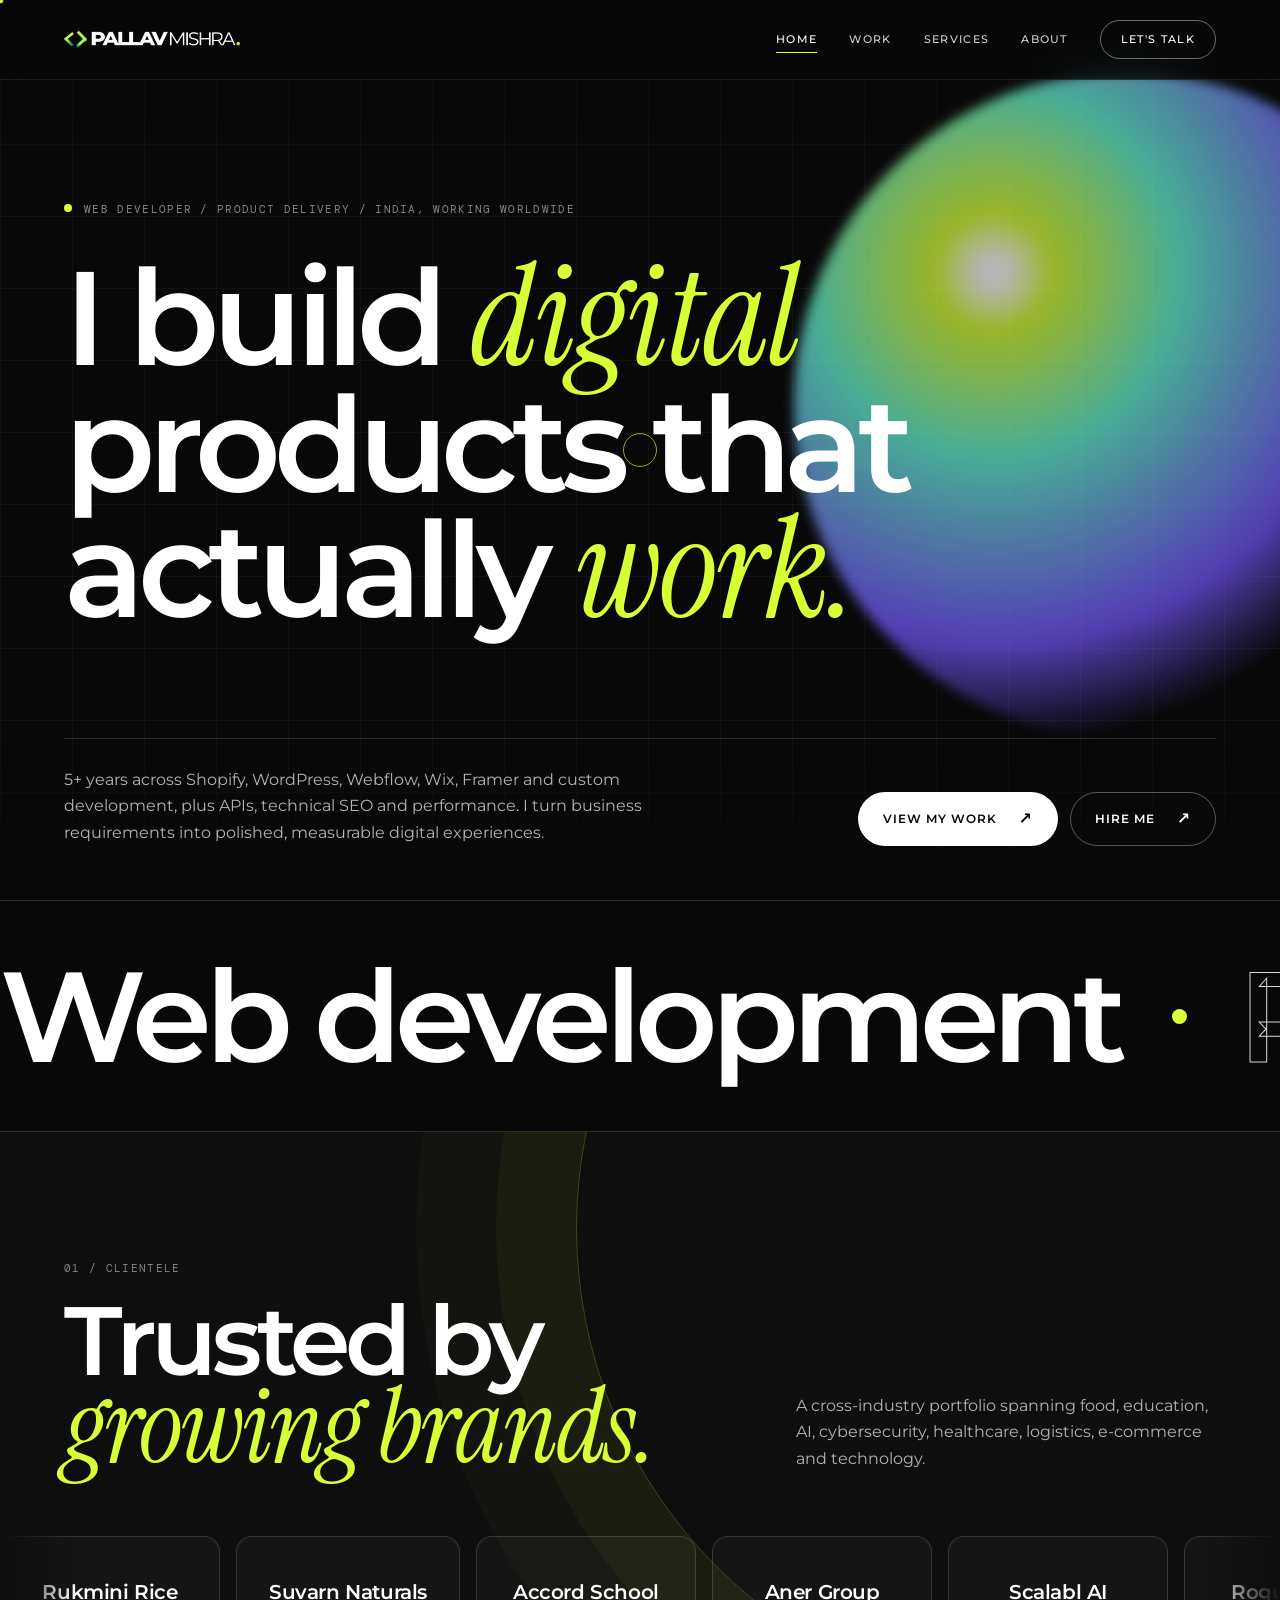
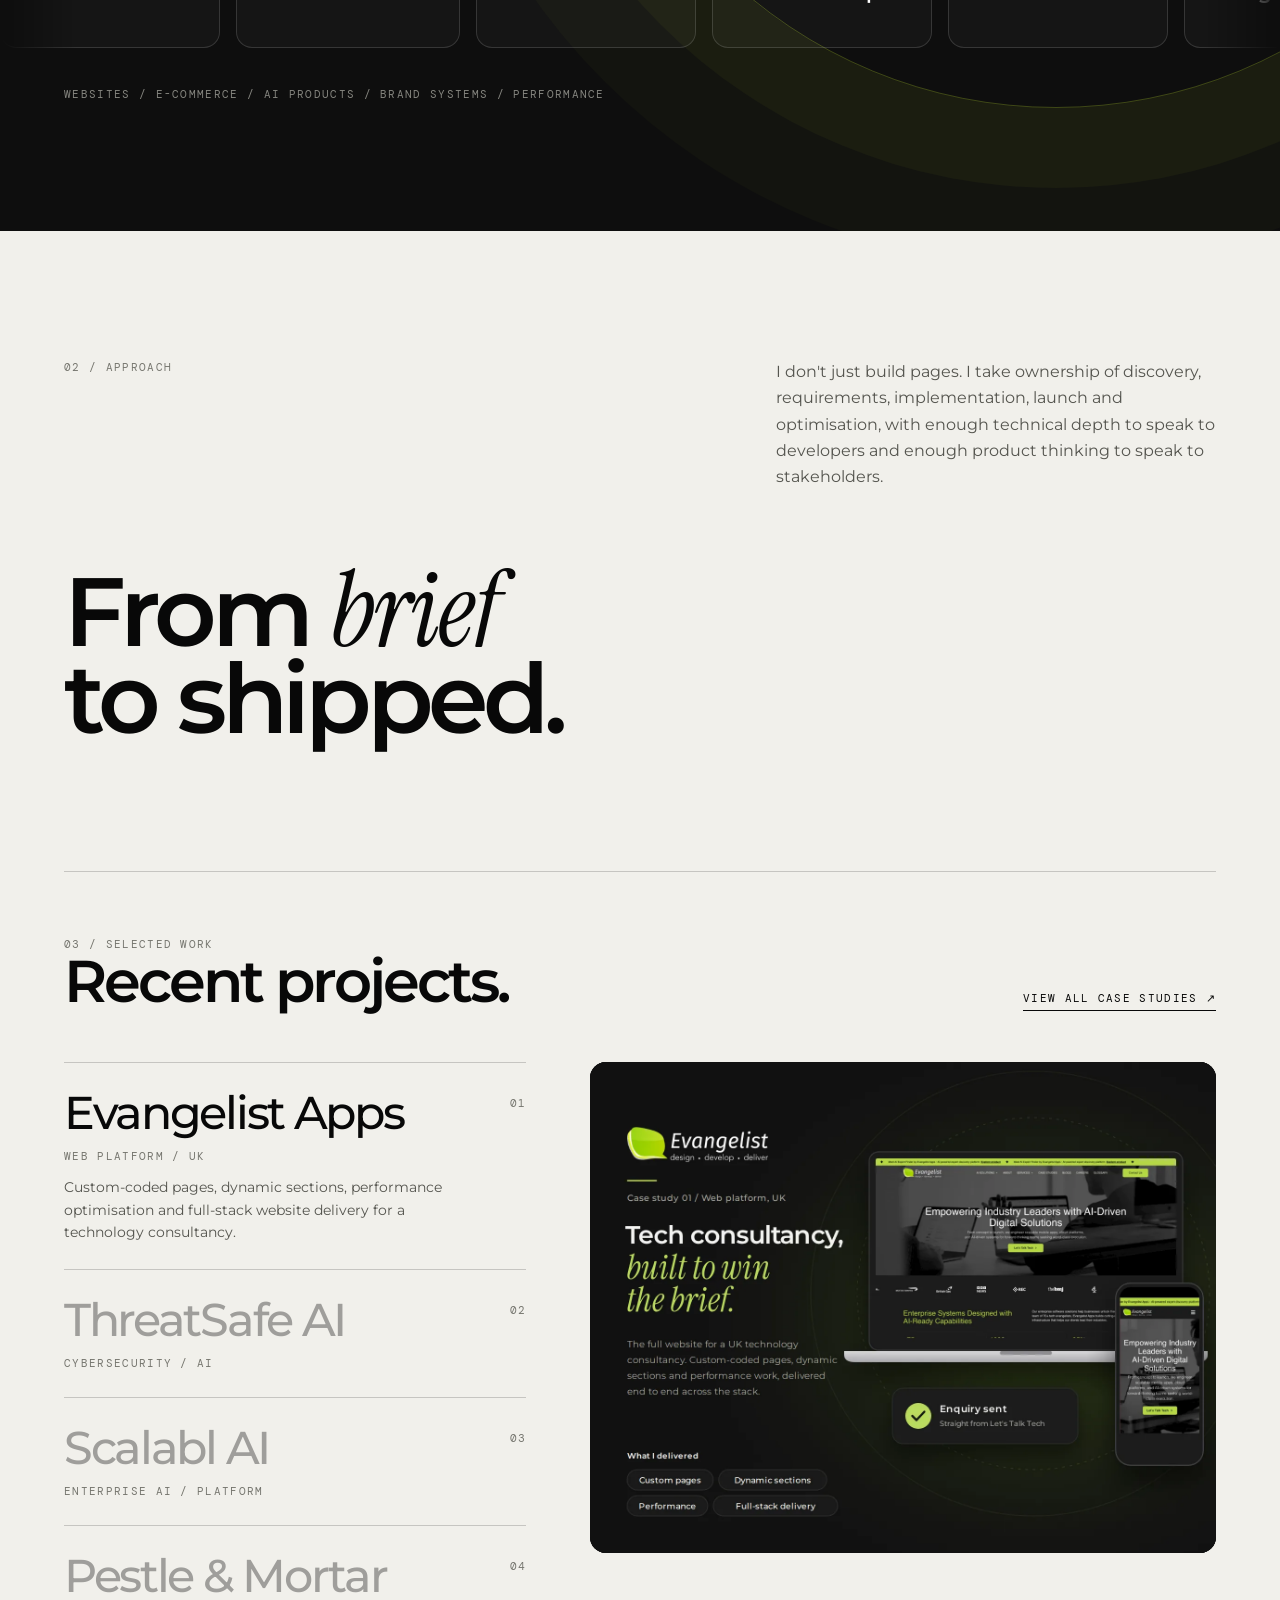
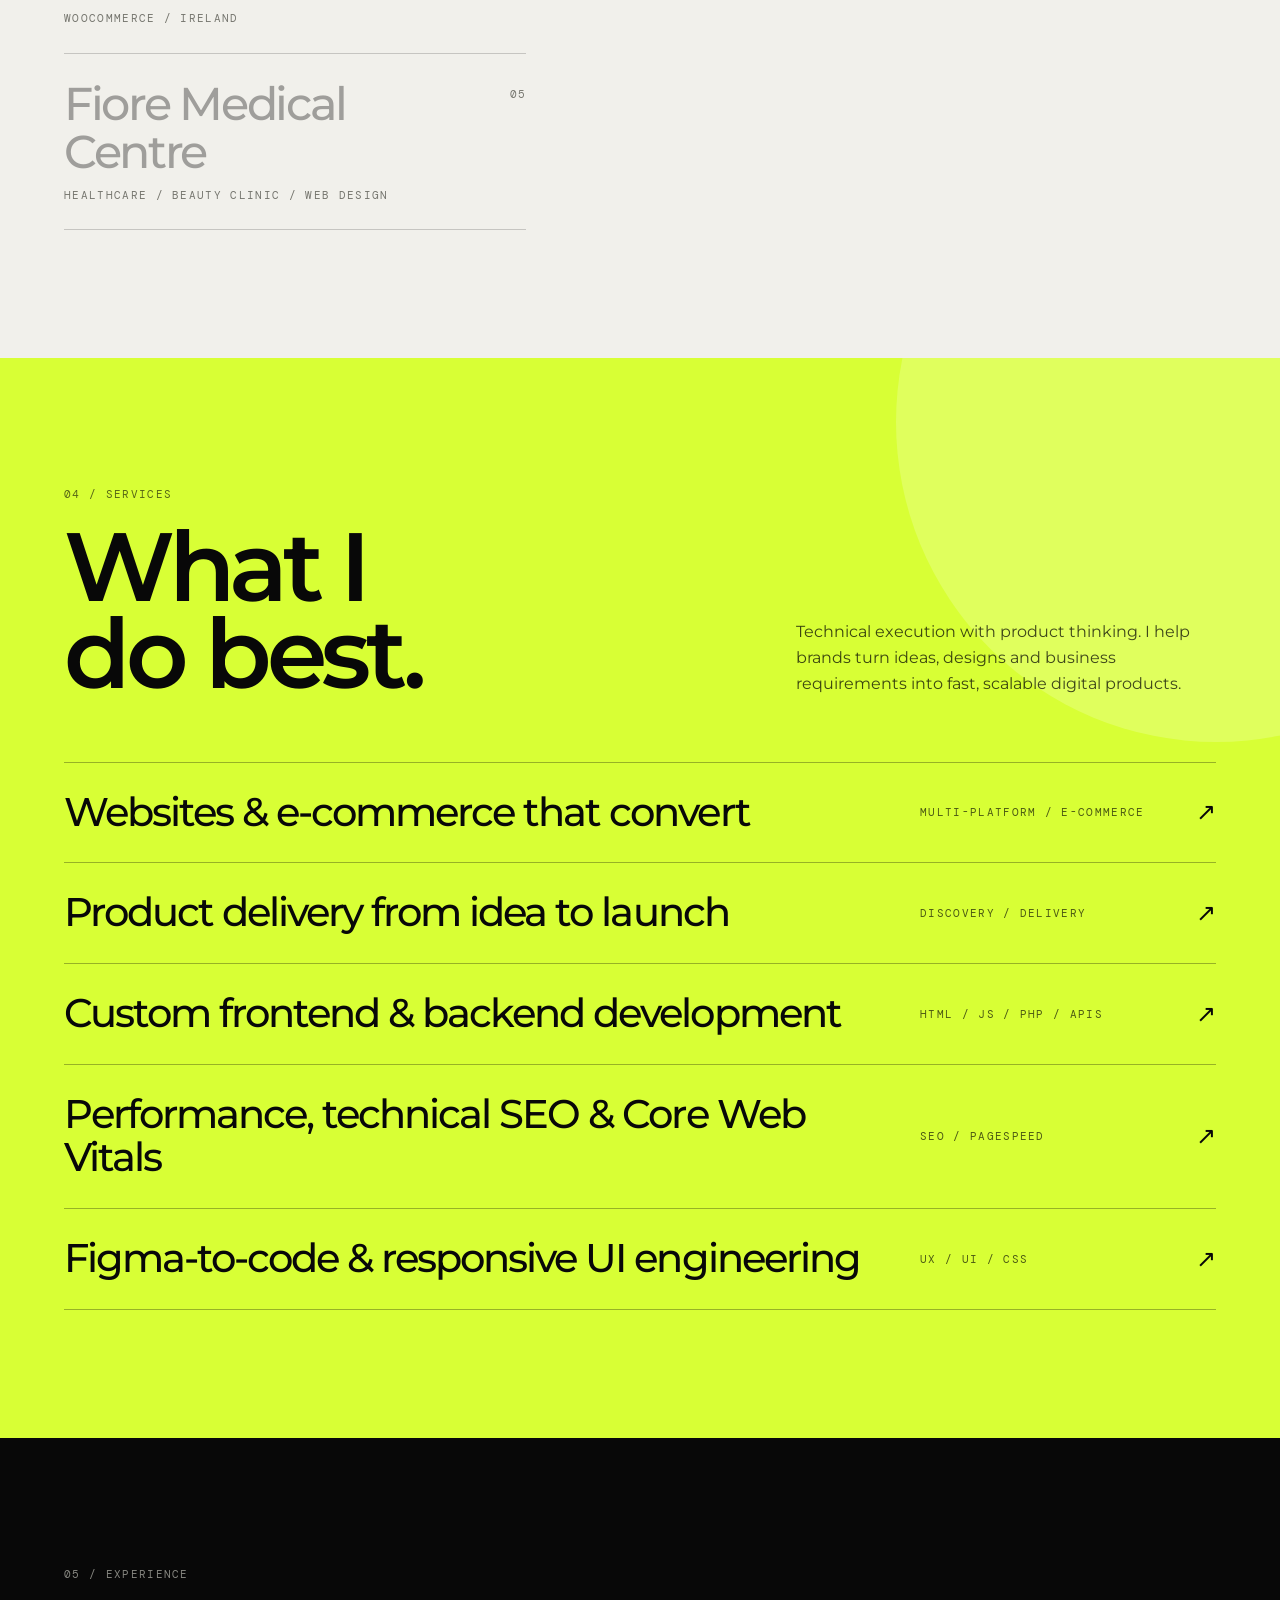
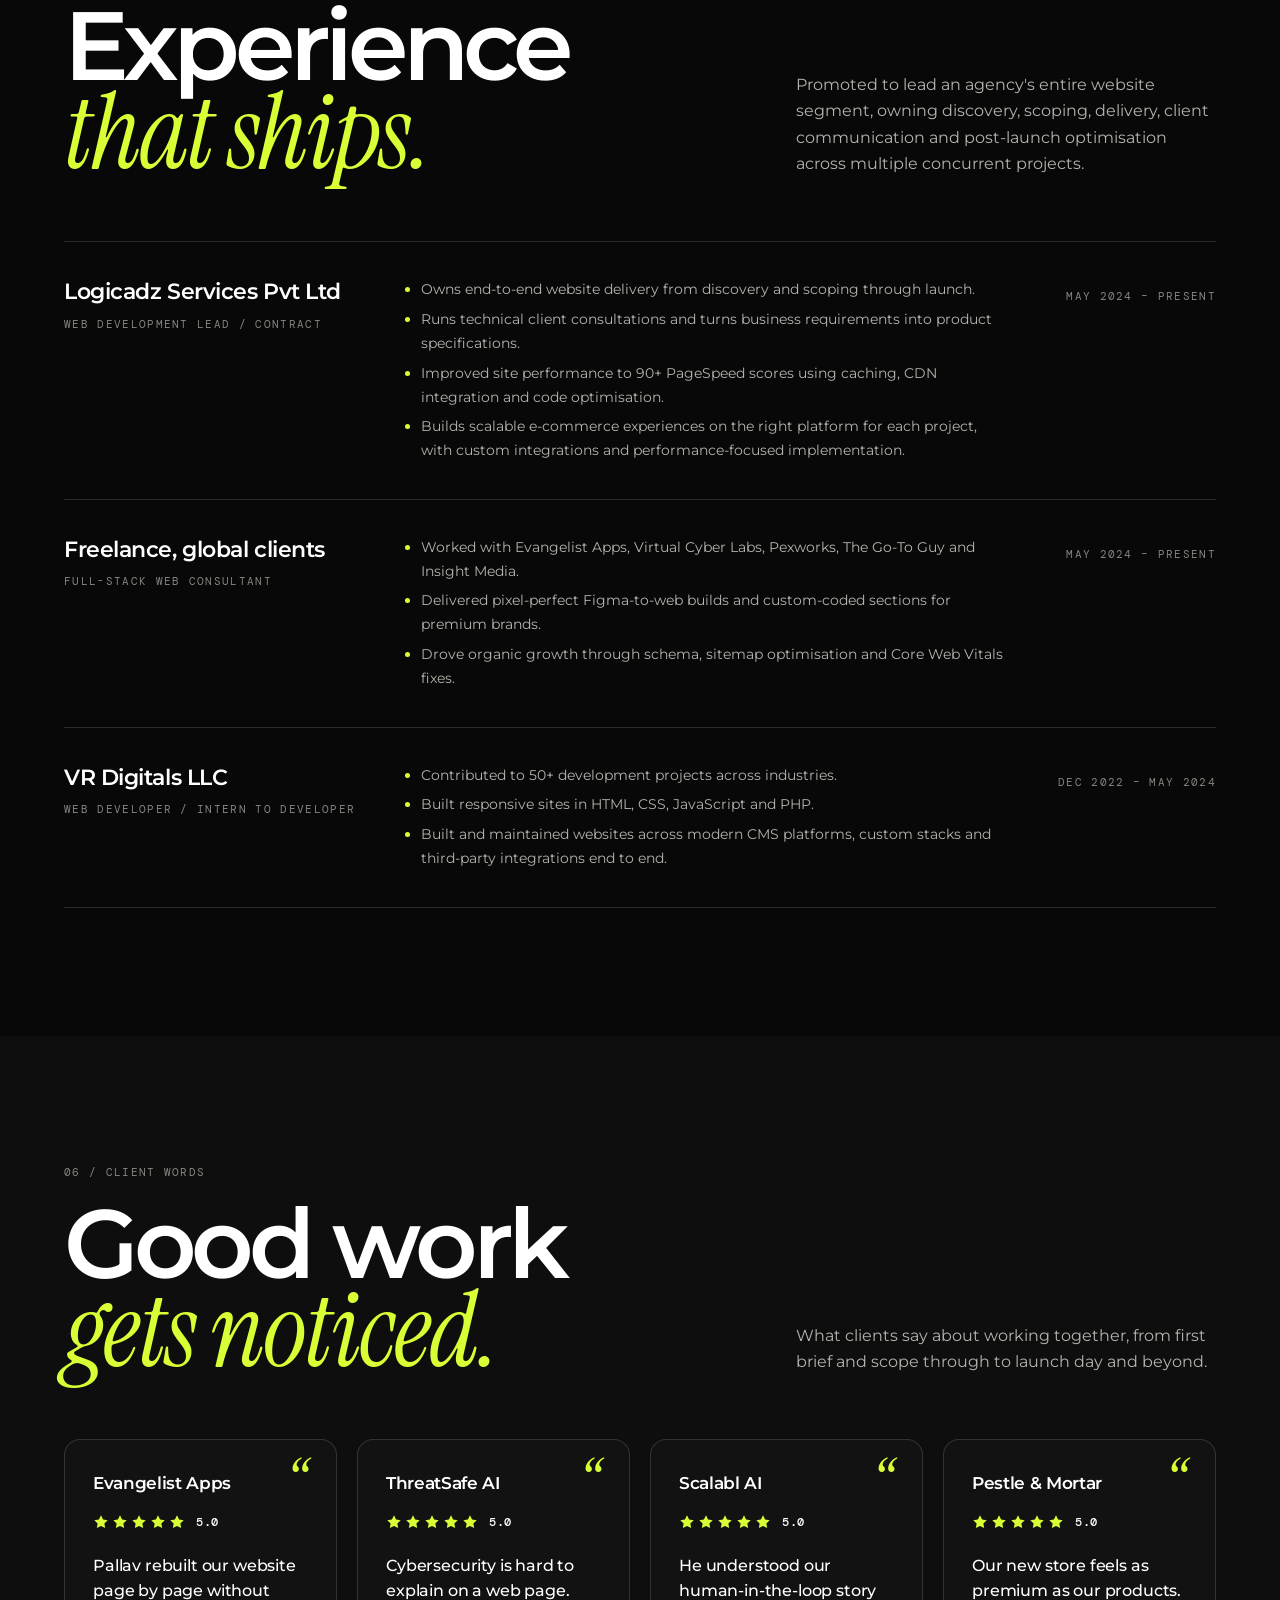
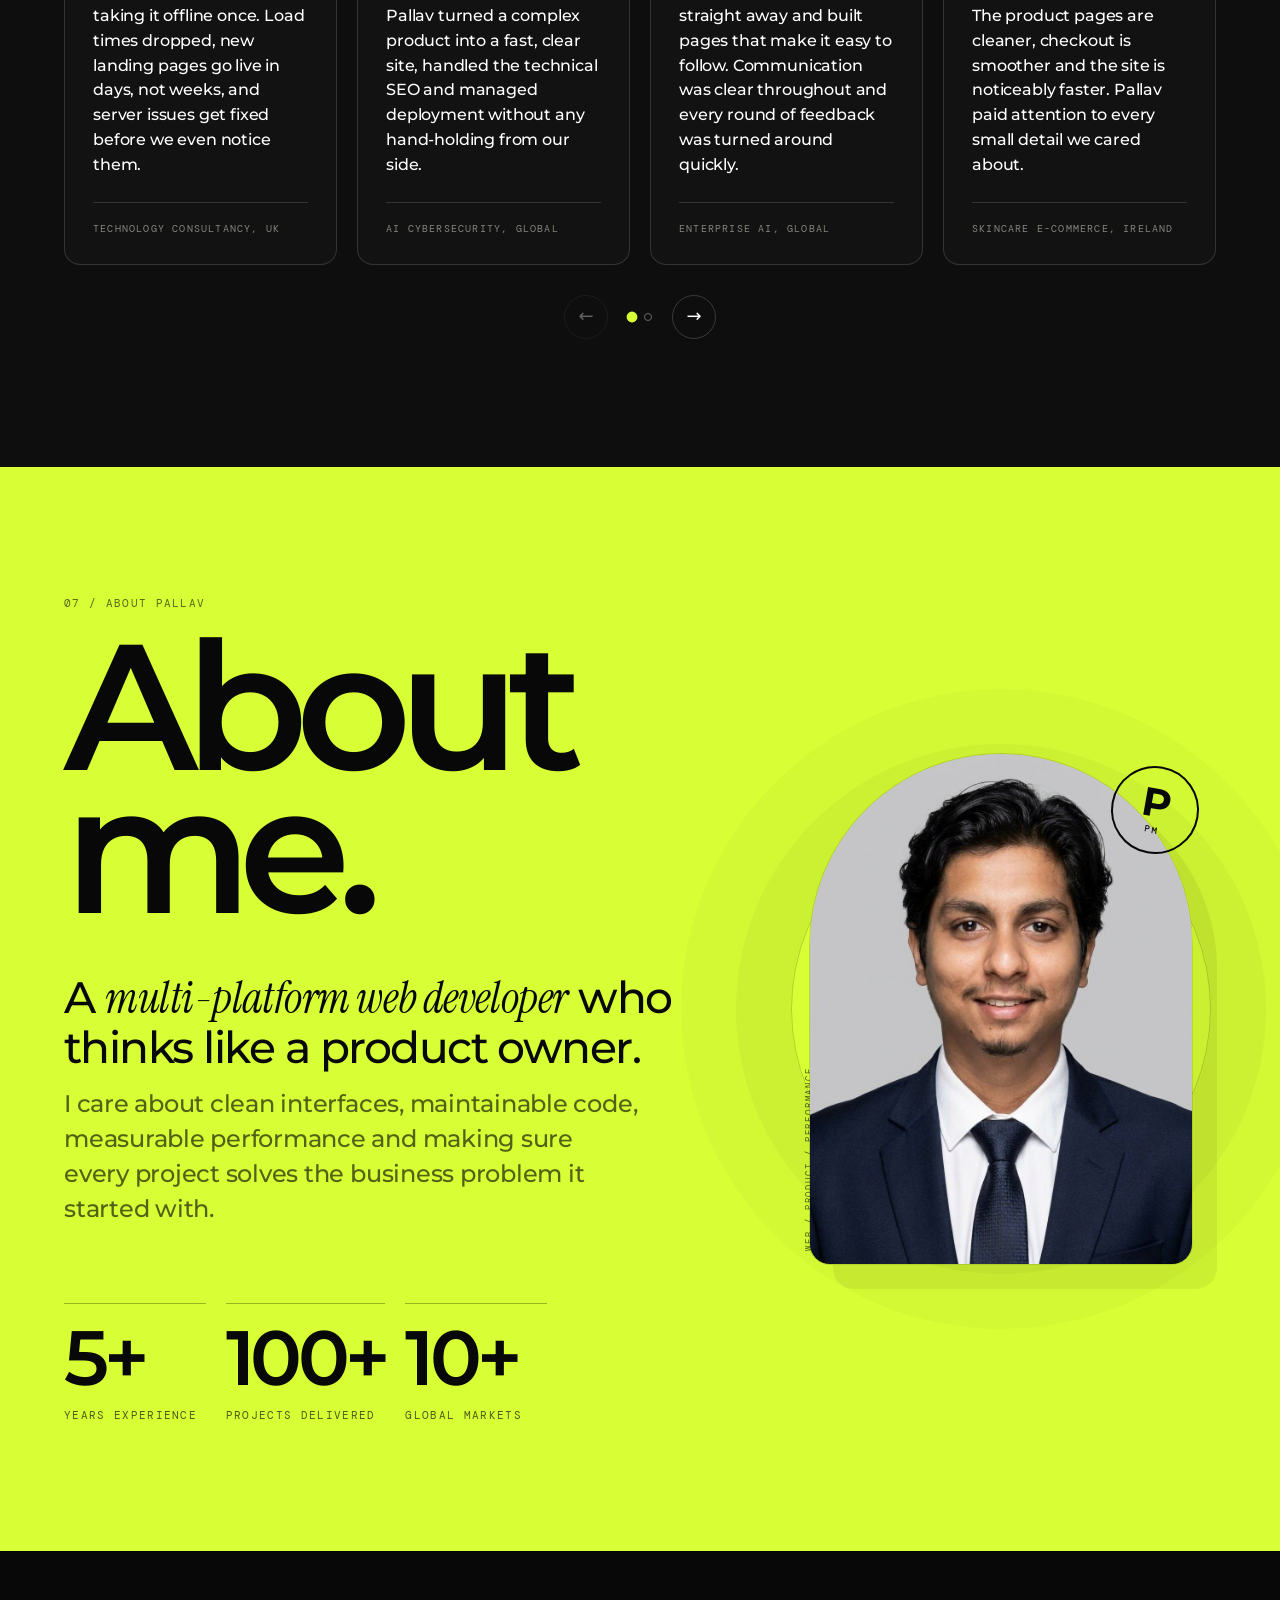
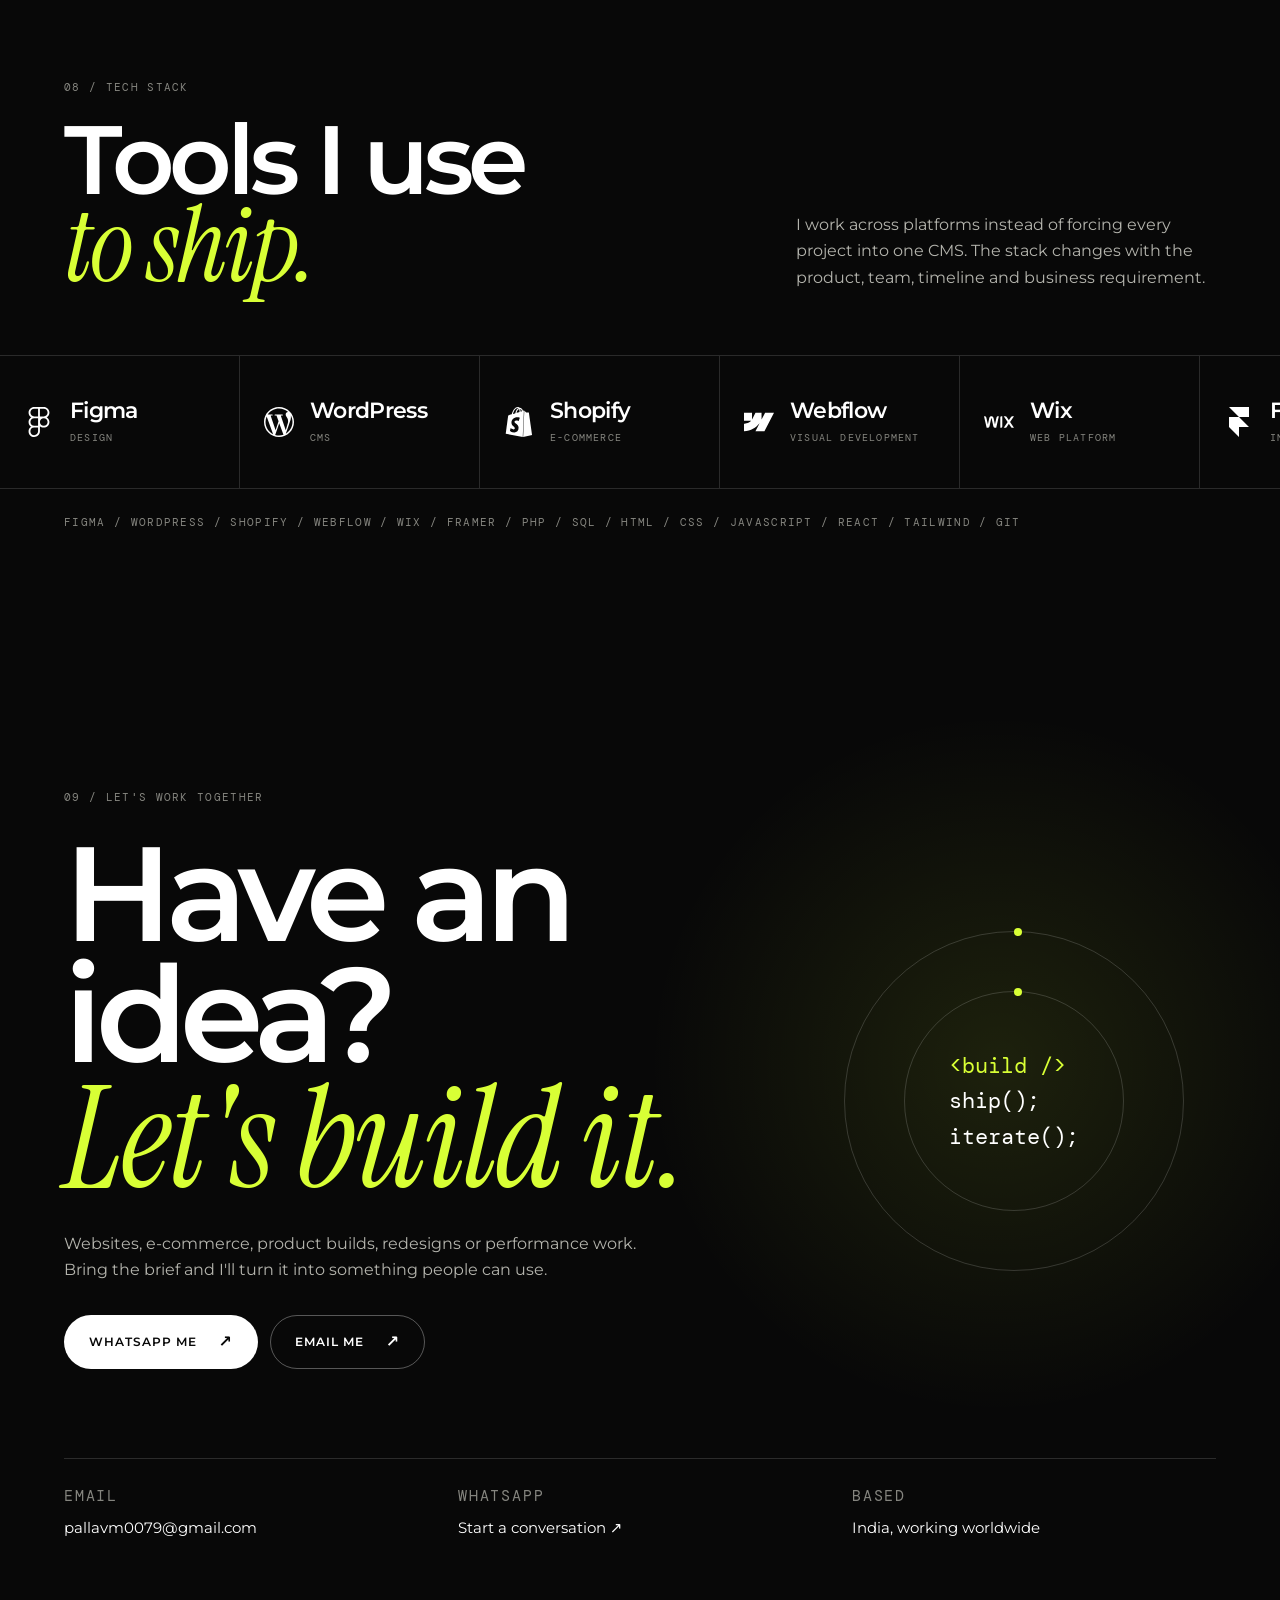
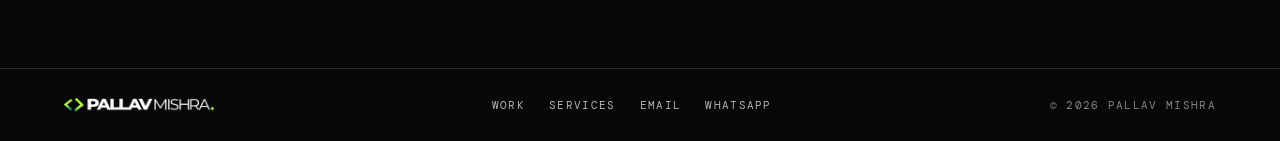
==== commit 216b24d2: "Replace portfolio with optimized project" ====
--- a/index.html
+++ b/index.html
@@ -127,11 +127,11 @@
           </button>
         </div>
         <div class="work-visual" aria-hidden="true">
-          <div class="visual-card is-active"><div class="visual-bg"></div><div class="mockup"><img src="assets/img/projects/evangelist-apps.svg" data-fallback="assets/img/projects/evangelist-apps.svg" alt="Evangelist Apps website preview" width="1400" height="900" loading="lazy" decoding="async"></div></div>
-          <div class="visual-card"><div class="visual-bg"></div><div class="mockup"><img src="assets/img/projects/threatsafe-ai.svg" data-fallback="assets/img/projects/threatsafe-ai.svg" alt="ThreatSafe AI website preview" width="1400" height="900" loading="lazy" decoding="async"></div></div>
-          <div class="visual-card"><div class="visual-bg"></div><div class="mockup"><img src="assets/img/projects/scalabl-ai.svg" data-fallback="assets/img/projects/scalabl-ai.svg" alt="Scalabl AI website preview" width="1400" height="900" loading="lazy" decoding="async"></div></div>
-          <div class="visual-card"><div class="visual-bg"></div><div class="mockup"><img src="assets/img/projects/pestle-mortarr.svg" data-fallback="assets/img/projects/pestle-mortarr.svg" alt="Pestle &amp; Mortar website preview" width="1400" height="900" loading="lazy" decoding="async"></div></div>
-          <div class="visual-card"><div class="visual-bg"></div><div class="mockup"><img src="assets/img/projects/fiore-medical-centre.svg" alt="Virtual Cyber Labs website preview" width="1600" height="1000" loading="lazy" decoding="async"></div></div>
+          <div class="visual-card is-active"><div class="visual-bg"></div><div class="mockup"><img src="assets/img/projects/evangelist-apps.webp" data-fallback="assets/img/projects/evangelist-apps.webp" alt="Evangelist Apps website preview" width="1400" height="900" loading="lazy" decoding="async"></div></div>
+          <div class="visual-card"><div class="visual-bg"></div><div class="mockup"><img src="assets/img/projects/threatsafe-ai.webp" data-fallback="assets/img/projects/threatsafe-ai.webp" alt="ThreatSafe AI website preview" width="1400" height="900" loading="lazy" decoding="async"></div></div>
+          <div class="visual-card"><div class="visual-bg"></div><div class="mockup"><img src="assets/img/projects/scalabl-ai.webp" data-fallback="assets/img/projects/scalabl-ai.webp" alt="Scalabl AI website preview" width="1400" height="900" loading="lazy" decoding="async"></div></div>
+          <div class="visual-card"><div class="visual-bg"></div><div class="mockup"><img src="assets/img/projects/pestle-mortarr.webp" data-fallback="assets/img/projects/pestle-mortarr.webp" alt="Pestle &amp; Mortar website preview" width="1400" height="900" loading="lazy" decoding="async"></div></div>
+          <div class="visual-card"><div class="visual-bg"></div><div class="mockup"><img src="assets/img/projects/fiore-medical-centre.webp" alt="Virtual Cyber Labs website preview" width="1600" height="1000" loading="lazy" decoding="async"></div></div>
         </div>
       </div>
     </section>
--- a/assets/css/site.css
+++ b/assets/css/site.css
@@ -319,13 +319,14 @@
 .contact-foot a:hover{color:var(--lime)}
 
 /* ---------- 17. Footer and floating WhatsApp ---------- */
+/* WhatsApp button is raised above the Netlify badge in the bottom-right corner so the two never overlap */
 .footer{display:flex;align-items:center;justify-content:space-between;gap:24px;flex-wrap:wrap;padding:28px max(var(--gutter),calc((100% - var(--max)) / 2));border-top:1px solid var(--line-dark);background:var(--ink);color:var(--white)}
 .footer .brand img{width:150px}
 .footer-links{display:flex;gap:24px;flex-wrap:wrap}
 .footer-links a{color:var(--text-on-dark);transition:color .3s}
 .footer-links a:hover{color:var(--lime)}
 .footer .label{color:var(--muted-on-dark)}
-.wa-float{position:fixed;right:20px;bottom:20px;z-index:120;display:inline-flex;align-items:center;gap:10px;padding:13px 18px;border-radius:999px;background:#25d366;color:#061b0c;font:500 11px/1 var(--font-mono);letter-spacing:.08em;text-transform:uppercase;box-shadow:0 12px 35px rgba(0,0,0,.25);transition:opacity .3s,transform .3s var(--ease)}
+.wa-float{position:fixed;right:20px;bottom:92px;z-index:120;display:inline-flex;align-items:center;gap:10px;padding:13px 18px;border-radius:999px;background:#25d366;color:#061b0c;font:500 11px/1 var(--font-mono);letter-spacing:.08em;text-transform:uppercase;box-shadow:0 12px 35px rgba(0,0,0,.25);transition:opacity .3s,transform .3s var(--ease)}
 .wa-float:hover{transform:translateY(-3px)}
 .wa-float.is-hidden{opacity:0;visibility:hidden;transform:translateY(12px);transition:opacity .3s,transform .3s var(--ease),visibility 0s .3s}
 .wa-float span{font-size:15px}
@@ -484,7 +485,7 @@
   .detail-grid{grid-template-columns:1fr;gap:8px}
   .detail-box{display:flex;justify-content:space-between;align-items:baseline;gap:16px;padding:14px 16px}
   .detail-box strong{margin-top:0;text-align:right}
-  .wa-float{right:14px;bottom:14px;padding:12px 15px;font-size:10px}
+  .wa-float{right:14px;bottom:84px;padding:12px 15px;font-size:10px}
   .footer{flex-direction:column;align-items:flex-start}
 }
 
